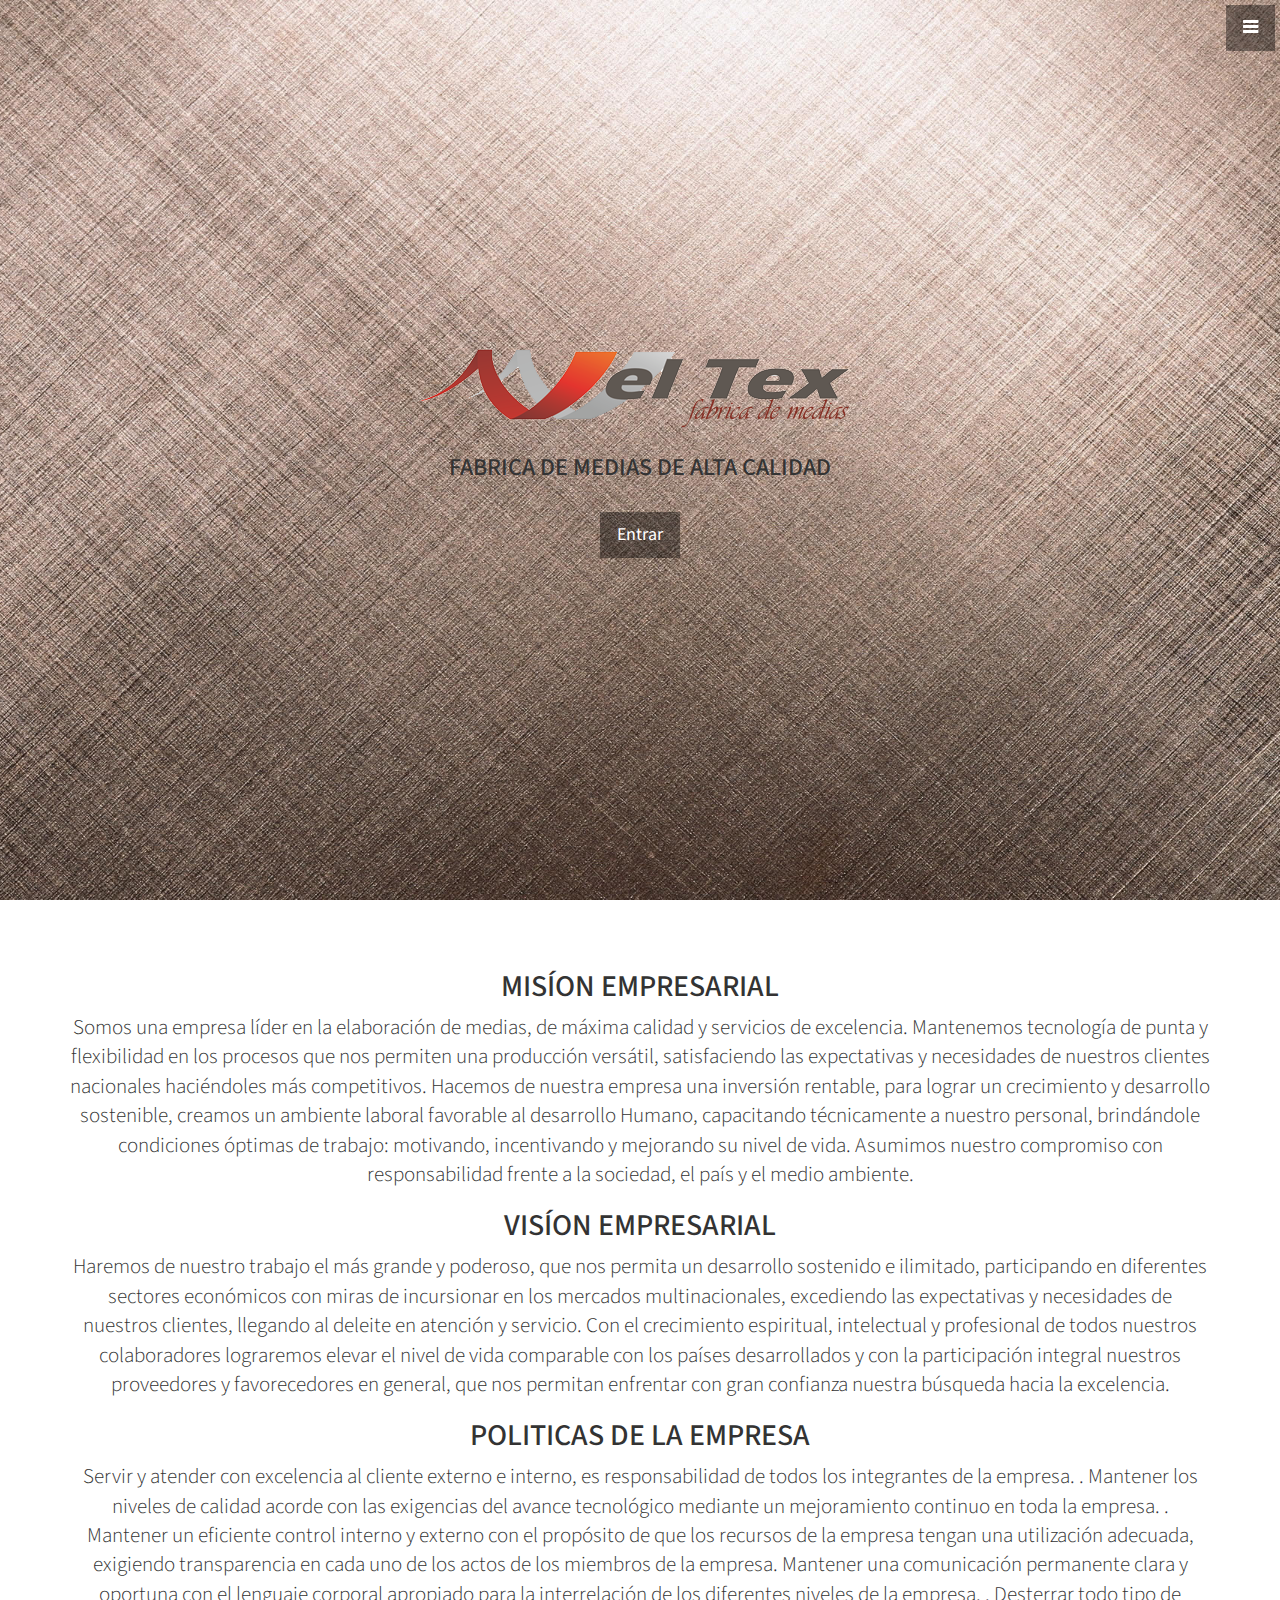
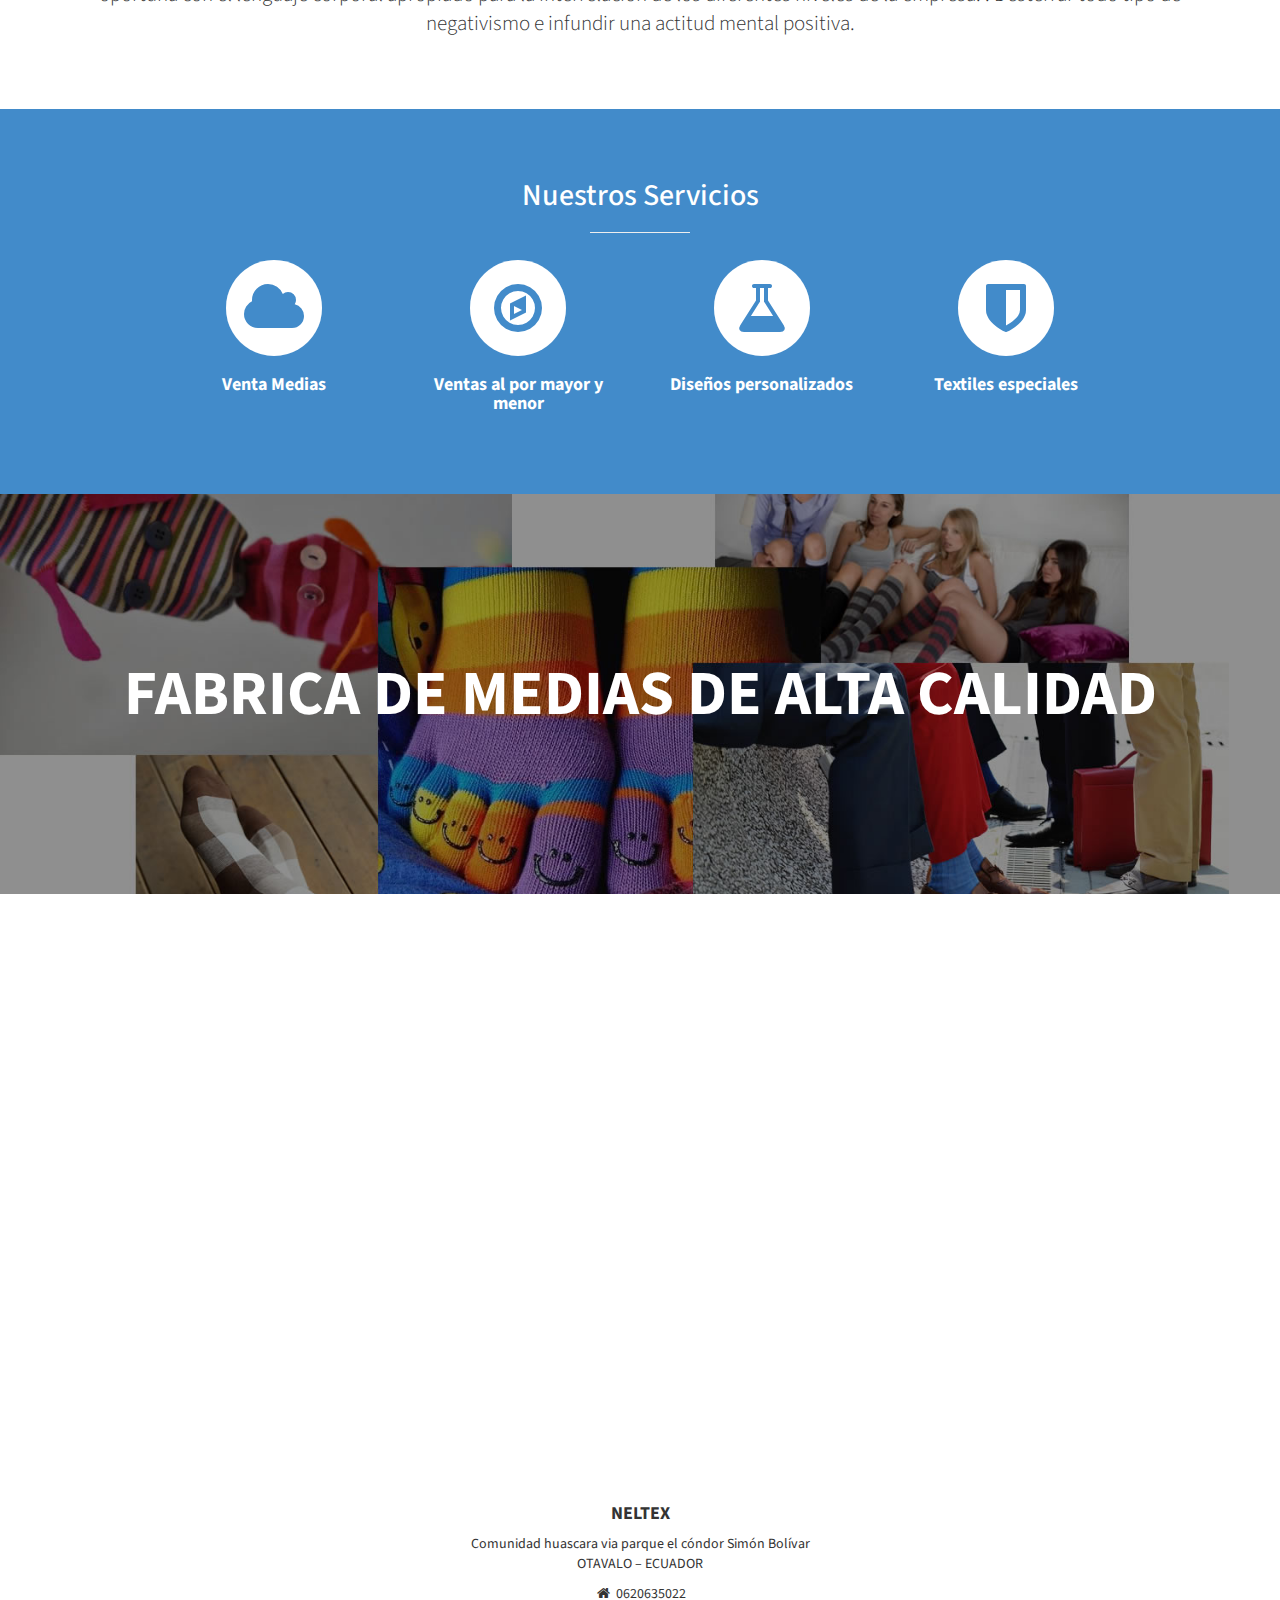
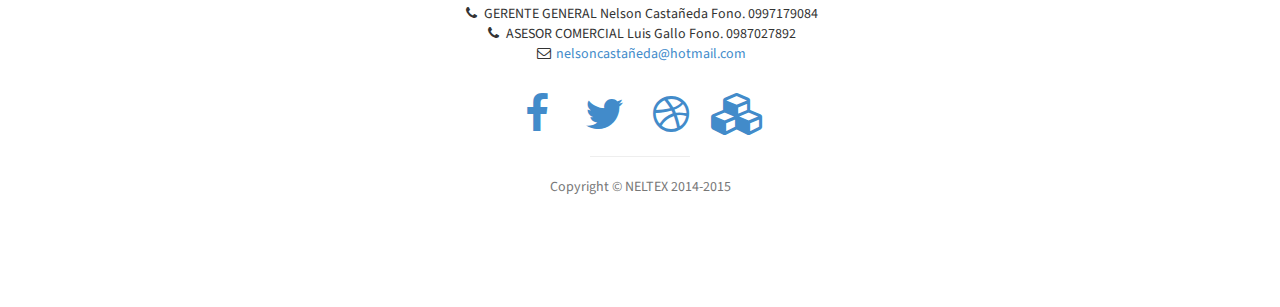
==== web/index.html @ dd1402be "yu" ====
<!DOCTYPE html>
<html lang="en">

    <head>
        <meta charset="utf-8">
        <meta http-equiv="X-UA-Compatible" content="IE=edge">
        <meta name="viewport" content="width=device-width, initial-scale=1">
        <meta name="description" content="">
        <meta name="author" content="">

        <title>NELTEX</title>
        <link href="css/bootstrap.min.css" rel="stylesheet">
        <link href="css/stylish-portfolio.css" rel="stylesheet">
        <link href="font-awesome-4.1.0/css/font-awesome.min.css" rel="stylesheet" type="text/css">
        <link href="http://fonts.googleapis.com/css?family=Source+Sans+Pro:300,400,700,300italic,400italic,700italic" rel="stylesheet" type="text/css">
    </head>

    <body>

        <!-- Navigation -->
        <a id="menu-toggle" href="#" class="btn btn-dark btn-lg toggle"><i class="fa fa-bars"></i></a>
        <nav id="sidebar-wrapper">
            <ul class="sidebar-nav">
                <a id="menu-close" href="#" class="btn btn-light btn-lg pull-right toggle"><i class="fa fa-times"></i></a>
                <li class="sidebar-brand">
                    <a href="#top">NELTEX</a>
                </li>
                <li>
                    <a href="#top">Inicio</a>
                </li>
                <li>
                    <a href="#about">Empresa</a>
                </li>
                <li>
                    <a href="#services">Servicios</a>
                </li>            
                <li>
                    <a href="#contact">Contactos</a>
                </li>
            </ul>
        </nav>

        <!-- Header -->
        <header id="top" class="header">
            <div class="text-vertical-center">
                <img src="img/logo.fw.png">
                <h3>FABRICA DE MEDIAS DE ALTA CALIDAD</h3>
                <br>
                <a href="#about" class="btn btn-dark btn-lg">Entrar</a>
            </div>
        </header>

        <!-- About -->
        <section id="about" class="about">
            <div class="container">
                <div class="row">
                    <div class="col-lg-12 text-center">
                        <h2>MISÍON EMPRESARIAL</h2>
                        <p class="lead">Somos una empresa líder en la elaboración de medias, de máxima calidad y servicios de excelencia.
                            Mantenemos tecnología de punta y flexibilidad en los procesos que nos permiten una producción versátil, satisfaciendo las expectativas y necesidades de nuestros clientes nacionales haciéndoles más competitivos.
                            Hacemos de nuestra empresa una inversión rentable, para lograr un crecimiento y desarrollo sostenible, creamos un ambiente laboral favorable al desarrollo Humano, capacitando técnicamente a nuestro personal, brindándole condiciones óptimas de trabajo: motivando, incentivando y mejorando su nivel de vida.
                            Asumimos nuestro compromiso con responsabilidad frente a la sociedad, el país y el medio ambiente.
                        </p>
                        <h2>VISÍON EMPRESARIAL</h2>
                        <p class="lead">
                            Haremos de nuestro trabajo el más grande y poderoso, que nos permita un desarrollo sostenido e ilimitado, participando en diferentes sectores económicos con miras de incursionar en los mercados multinacionales, excediendo las expectativas y necesidades de nuestros clientes, llegando al deleite en atención y servicio.
                            Con el crecimiento espiritual, intelectual y profesional de todos nuestros colaboradores lograremos elevar el nivel de vida comparable con los países desarrollados y con la participación integral nuestros proveedores y favorecedores en general, que nos permitan enfrentar con gran confianza nuestra búsqueda hacia la excelencia.

                        </p>
                        <h2>POLITICAS DE LA EMPRESA</h2>
                        <p class="lead">Servir y atender con excelencia al cliente externo e interno, es responsabilidad de todos los integrantes de la empresa.
                            . Mantener los niveles de calidad acorde con las exigencias del avance tecnológico mediante un mejoramiento continuo en toda la empresa.
                            . Mantener un eficiente control interno y externo con el propósito de que los recursos de la empresa tengan una utilización adecuada, exigiendo transparencia en cada uno de los actos de los miembros de la empresa.
                            Mantener una comunicación permanente clara y oportuna con el lenguaje corporal apropiado para la interrelación de los diferentes niveles de la empresa.
                            . Desterrar todo tipo de negativismo e infundir una actitud mental positiva.
                        </p>
                    </div>
                </div>
        </section>

        <section id="services" class="services bg-primary">
            <div class="container">
                <div class="row text-center">
                    <div class="col-lg-10 col-lg-offset-1">
                        <h2>Nuestros Servicios</h2>
                        <hr class="small">
                        <div class="row">
                            <div class="col-md-3 col-sm-6">
                                <div class="service-item">
                                    <span class="fa-stack fa-4x">
                                        <i class="fa fa-circle fa-stack-2x"></i>
                                        <i class="fa fa-cloud fa-stack-1x text-primary"></i>
                                    </span>
                                    <h4>
                                        <strong>Venta Medias</strong>
                                    </h4>
                                </div>
                            </div>
                            <div class="col-md-3 col-sm-6">
                                <div class="service-item">
                                    <span class="fa-stack fa-4x">
                                        <i class="fa fa-circle fa-stack-2x"></i>
                                        <i class="fa fa-compass fa-stack-1x text-primary"></i>
                                    </span>
                                    <h4>
                                        <strong>Ventas al por mayor y menor</strong>
                                    </h4>
                                </div>
                            </div>
                            <div class="col-md-3 col-sm-6">
                                <div class="service-item">
                                    <span class="fa-stack fa-4x">
                                        <i class="fa fa-circle fa-stack-2x"></i>
                                        <i class="fa fa-flask fa-stack-1x text-primary"></i>
                                    </span>
                                    <h4>
                                        <strong>Diseños personalizados</strong>
                                    </h4>
                                </div>
                            </div>
                            <div class="col-md-3 col-sm-6">
                                <div class="service-item">
                                    <span class="fa-stack fa-4x">
                                        <i class="fa fa-circle fa-stack-2x"></i>
                                        <i class="fa fa-shield fa-stack-1x text-primary"></i>
                                    </span>
                                    <h4>
                                        <strong>Textiles especiales</strong>
                                    </h4>
                                </div>
                            </div>
                        </div>
                    </div>
                </div>
            </div>
        </section>

        <aside class="callout">
            <div class="text-vertical-center">
                <h1>FABRICA DE MEDIAS DE ALTA CALIDAD</h1>
            </div>
        </aside>

        <section id="contact" class="map">
            <iframe src="https://www.google.com/maps/embed?pb=!1m18!1m12!1m3!1d510690.7413063633!2d-78.28881441718569!3d0.2778215397308347!2m3!1f0!2f0!3f0!3m2!1i1024!2i768!4f13.1!3m3!1m2!1s0x8e2a14969c8ae5ad%3A0x7594fb6eb6c2239e!2sOtavalo!5e0!3m2!1ses!2sec!4v1417794555160" width="100%" height="100%" frameborder="0" style="border:0"></iframe>
        </section>

        <footer>
            <div class="container">
                <div class="row">
                    <div class="col-lg-10 col-lg-offset-1 text-center">
                        <h4><strong>NELTEX</strong>
                        </h4>
                        <p>Comunidad huascara via parque el cóndor  Simón Bolívar <br> OTAVALO – ECUADOR</p>
                        <ul class="list-unstyled">
                            <li><i class="fa fa-home fa-fw"></i> 0620635022</li>
                            <li><i class="fa fa-phone fa-fw"></i> GERENTE GENERAL  Nelson Castañeda Fono. 0997179084</li>
                            <li><i class="fa fa-phone fa-fw"></i> ASESOR COMERCIAL  Luis Gallo Fono.  0987027892</li>

                            <li><i class="fa fa-envelope-o fa-fw"></i>  <a href="mailto:name@example.com">nelsoncastañeda@hotmail.com</a>
                            </li>
                        </ul>
                        <br>
                        <ul class="list-inline">
                            <li>
                                <a href="#"><i class="fa fa-facebook fa-fw fa-3x"></i></a>
                            </li>
                            <li>
                                <a href="#"><i class="fa fa-twitter fa-fw fa-3x"></i></a>
                            </li>
                            <li>
                                <a href="#"><i class="fa fa-dribbble fa-fw fa-3x"></i></a>
                            </li>
                            <li>
                                <a href="../html"><i class="fa fa-cubes fa-fw fa-3x"></i></a>
                            </li>
                        </ul>
                        <hr class="small">
                        <p class="text-muted">Copyright &copy; NELTEX  2014-2015</p> 
                    </div>
                </div>
            </div>
        </footer>

        <script src="js/jquery.js"></script>
        <script src="js/bootstrap.min.js"></script>
        <script>
            // Closes the sidebar menu
            $("#menu-close").click(function(e) {
                e.preventDefault();
                $("#sidebar-wrapper").toggleClass("active");
            });

            // Opens the sidebar menu
            $("#menu-toggle").click(function(e) {
                e.preventDefault();
                $("#sidebar-wrapper").toggleClass("active");
            });

            // Scrolls to the selected menu item on the page
            $(function() {
                $('a[href*=#]:not([href=#])').click(function() {
                    if (location.pathname.replace(/^\//, '') == this.pathname.replace(/^\//, '') || location.hostname == this.hostname) {

                        var target = $(this.hash);
                        target = target.length ? target : $('[name=' + this.hash.slice(1) + ']');
                        if (target.length) {
                            $('html,body').animate({
                                scrollTop: target.offset().top
                            }, 1000);
                            return false;
                        }
                    }
                });
            });
        </script>
    </body>
</html>
---- web/css/stylish-portfolio.css ----
/*!
 * Start Bootstrap - Stylish Portfolio Bootstrap Theme (http://startbootstrap.com)
 * Code licensed under the Apache License v2.0.
 * For details, see http://www.apache.org/licenses/LICENSE-2.0.
 */

/* Global Styles */

html,
body {
    width: 100%;
    height: 100%;
}

body {
    font-family: "Source Sans Pro","Helvetica Neue",Helvetica,Arial,sans-serif;
}

.text-vertical-center {
    display: table-cell;
    text-align: center;
    vertical-align: middle;
}

.text-vertical-center h1 {
    margin: 0;
    padding: 0;
    font-size: 4.5em;
    font-weight: 700;
}

/* Custom Button Styles */

.btn-dark {
    border-radius: 0;
    color: #fff;
    background-color: rgba(0,0,0,0.4);
}

.btn-dark:hover,
.btn-dark:focus,
.btn-dark:active {
    color: #fff;
    background-color: rgba(0,0,0,0.7);
}

.btn-light {
    border-radius: 0;
    color: #333;
    background-color: rgb(255,255,255);
}

.btn-light:hover,
.btn-light:focus,
.btn-light:active {
    color: #333;
    background-color: rgba(255,255,255,0.8);
}

/* Custom Horizontal Rule */

hr.small {
    max-width: 100px;
}

/* Side Menu */

#sidebar-wrapper {
    z-index: 1000;
    position: fixed;
    right: 0;
    width: 250px;
    height: 100%;
    margin-right: -250px;
    overflow-y: auto;
    background: #222;
    -webkit-transition: all 0.4s ease 0s;
    -moz-transition: all 0.4s ease 0s;
    -ms-transition: all 0.4s ease 0s;
    -o-transition: all 0.4s ease 0s;
    transition: all 0.4s ease 0s;
}

.sidebar-nav {
    position: absolute;
    top: 0;
    width: 250px;
    margin: 0;
    padding: 0;
    list-style: none;
}

.sidebar-nav li {
    text-indent: 20px;
    line-height: 40px;
}

.sidebar-nav li a {
    display: block;
    text-decoration: none;
    color: #999;
}

.sidebar-nav li a:hover {
    text-decoration: none;
    color: #fff;
    background: rgba(255,255,255,0.2);
}

.sidebar-nav li a:active,
.sidebar-nav li a:focus {
    text-decoration: none;
}

.sidebar-nav > .sidebar-brand {
    height: 55px;
    font-size: 18px;
    line-height: 55px;
}

.sidebar-nav > .sidebar-brand a {
    color: #999;
}

.sidebar-nav > .sidebar-brand a:hover {
    color: #fff;
    background: none;
}

#menu-toggle {
    z-index: 1;
    position: fixed;
    top: 0;
    right: 0;
}

#sidebar-wrapper.active {
    right: 250px;
    width: 250px;
    -webkit-transition: all 0.4s ease 0s;
    -moz-transition: all 0.4s ease 0s;
    -ms-transition: all 0.4s ease 0s;
    -o-transition: all 0.4s ease 0s;
    transition: all 0.4s ease 0s;
}

.toggle {
    margin: 5px 5px 0 0;
}

/* Header */

.header {
    display: table;
    position: relative;
    width: 100%;
    height: 100%;
    background: url(../img/bg.jpg) no-repeat center center scroll;
    -webkit-background-size: cover;
    -moz-background-size: cover;
    background-size: cover;
    -o-background-size: cover;
}

/* About */

.about {
    padding: 50px 0;
}

/* Services */

.services {
    padding: 50px 0;
}

.service-item {
    margin-bottom: 30px;
}

/* Callout */

.callout {
    display: table;
    width: 100%;
    height: 400px;
    color: #fff;
    background: url(../img/callout.jpg) no-repeat center center scroll;
    -webkit-background-size: cover;
    -moz-background-size: cover;
    background-size: cover;
    -o-background-size: cover;
}

/* Portfolio */

.portfolio {
    padding: 50px 0;
}

.portfolio-item {
    margin-bottom: 30px;
}

.img-portfolio {
    margin: 0 auto;
}

.img-portfolio:hover {
    opacity: 0.8;
}

/* Call to Action */

.call-to-action {
    padding: 50px 0;
}

.call-to-action .btn {
    margin: 10px;
}

/* Map */

.map {
    height: 500px;
}

@media(max-width:768px) {
    .map {
        height: 75%;
    }
}

/* Footer */

footer {
    padding: 100px 0;
}
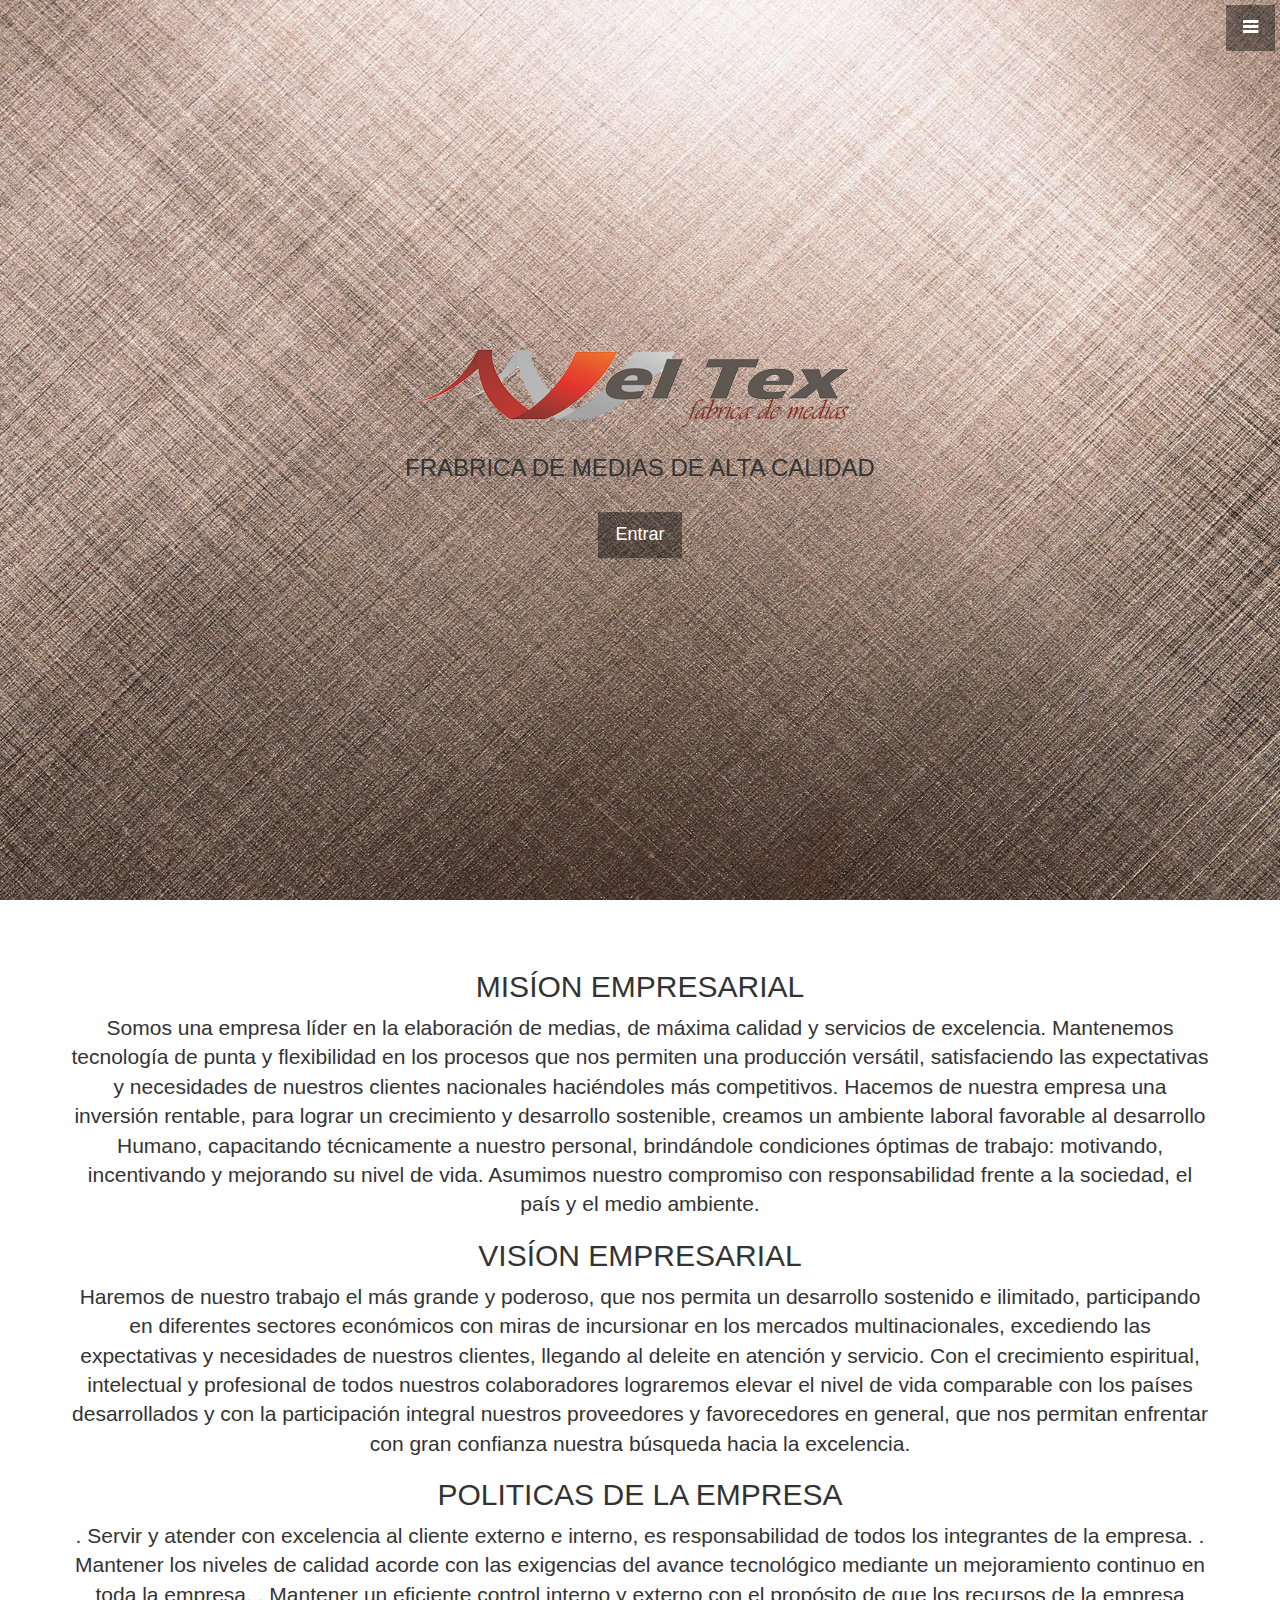
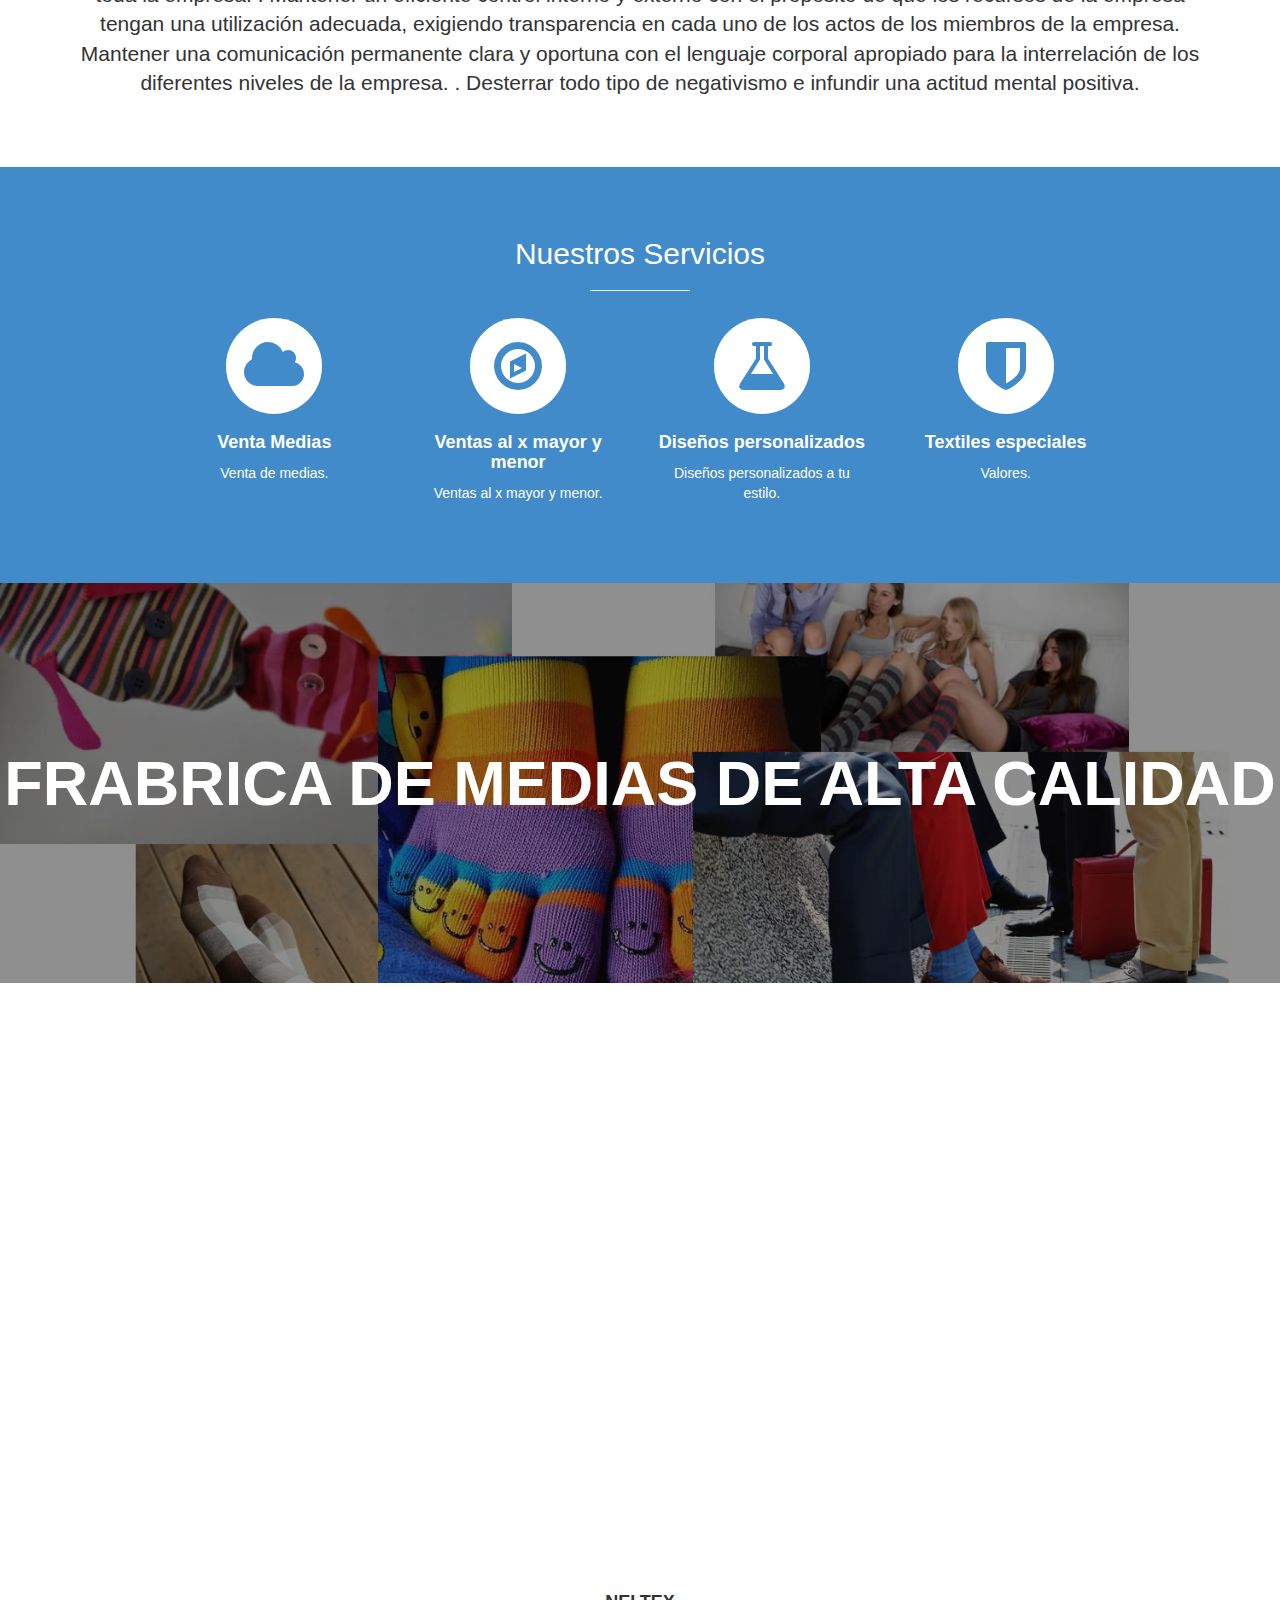
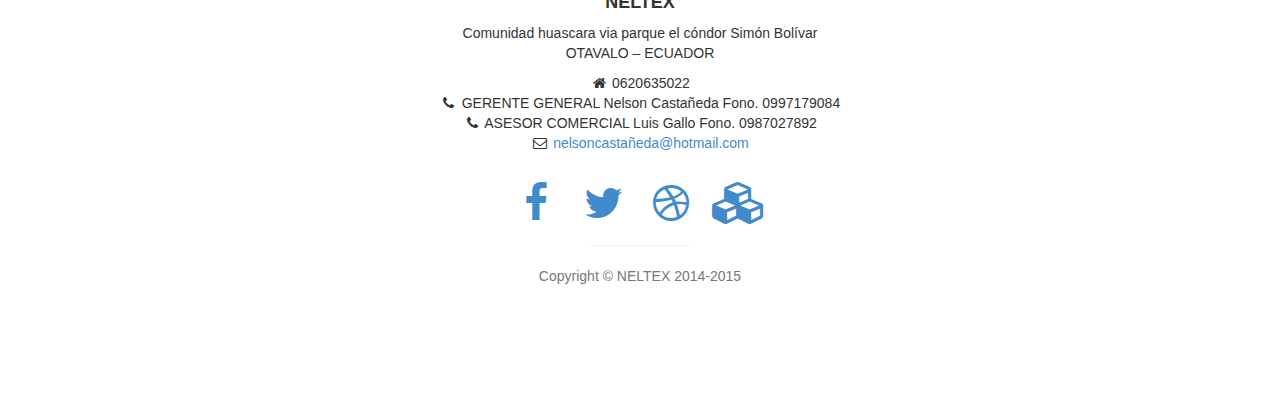
==== commit 99b97e84: "banner" ====
--- a/web/index.html
+++ b/web/index.html
@@ -1,218 +1,266 @@
 <!DOCTYPE html>
-<html lang="en">
-
-    <head>
-        <meta charset="utf-8">
-        <meta http-equiv="X-UA-Compatible" content="IE=edge">
-        <meta name="viewport" content="width=device-width, initial-scale=1">
-        <meta name="description" content="">
-        <meta name="author" content="">
-
-        <title>NELTEX</title>
-        <link href="css/bootstrap.min.css" rel="stylesheet">
-        <link href="css/stylish-portfolio.css" rel="stylesheet">
-        <link href="font-awesome-4.1.0/css/font-awesome.min.css" rel="stylesheet" type="text/css">
-        <link href="http://fonts.googleapis.com/css?family=Source+Sans+Pro:300,400,700,300italic,400italic,700italic" rel="stylesheet" type="text/css">
-    </head>
-
-    <body>
-
-        <!-- Navigation -->
-        <a id="menu-toggle" href="#" class="btn btn-dark btn-lg toggle"><i class="fa fa-bars"></i></a>
-        <nav id="sidebar-wrapper">
-            <ul class="sidebar-nav">
-                <a id="menu-close" href="#" class="btn btn-light btn-lg pull-right toggle"><i class="fa fa-times"></i></a>
-                <li class="sidebar-brand">
-                    <a href="#top">NELTEX</a>
-                </li>
-                <li>
-                    <a href="#top">Inicio</a>
-                </li>
-                <li>
-                    <a href="#about">Empresa</a>
-                </li>
-                <li>
-                    <a href="#services">Servicios</a>
-                </li>            
-                <li>
-                    <a href="#contact">Contactos</a>
-                </li>
-            </ul>
-        </nav>
-
-        <!-- Header -->
-        <header id="top" class="header">
-            <div class="text-vertical-center">
-                <img src="img/logo.fw.png">
-                <h3>FABRICA DE MEDIAS DE ALTA CALIDAD</h3>
-                <br>
-                <a href="#about" class="btn btn-dark btn-lg">Entrar</a>
+<html lang="es">
+
+<head>
+
+    <meta charset="utf-8">
+    <meta http-equiv="X-UA-Compatible" content="IE=edge">
+    <meta name="viewport" content="width=device-width, initial-scale=1">
+    <meta name="description" content="">
+    <meta name="author" content="">
+
+    <title>NELTEX</title>
+
+    <!-- Bootstrap Core CSS -->
+    <link href="css/bootstrap.min.css" rel="stylesheet">
+
+    <!-- Custom CSS -->
+    <link href="css/stylish-portfolio.css" rel="stylesheet">
+
+    <!-- Custom Fonts -->
+    <link href="font-awesome-4.1.0/css/font-awesome.min.css" rel="stylesheet" type="text/css">
+    
+
+    <!-- HTML5 Shim and Respond.js IE8 support of HTML5 elements and media queries -->
+    <!-- WARNING: Respond.js doesn't work if you view the page via file:// -->
+    <!--[if lt IE 9]>
+        <script src="https://oss.maxcdn.com/libs/html5shiv/3.7.0/html5shiv.js"></script>
+        <script src="https://oss.maxcdn.com/libs/respond.js/1.4.2/respond.min.js"></script>
+    <![endif]-->
+
+</head>
+
+<body>
+
+    <!-- Navigation -->
+    <a id="menu-toggle" href="#" class="btn btn-dark btn-lg toggle"><i class="fa fa-bars"></i></a>
+    <nav id="sidebar-wrapper">
+        <ul class="sidebar-nav">
+            <a id="menu-close" href="#" class="btn btn-light btn-lg pull-right toggle"><i class="fa fa-times"></i></a>
+            <li class="sidebar-brand">
+                <a href="#top">NELTEX</a>
+            </li>
+            <li>
+                <a href="#top">Inicio</a>
+            </li>
+            <li>
+                <a href="#about">Empresa</a>
+            </li>
+            <li>
+                <a href="#services">Servicios</a>
+            </li>            
+            <li>
+                <a href="#contact">Contactos</a>
+            </li>
+        </ul>
+    </nav>
+
+    <!-- Header -->
+    <header id="top" class="header">
+        <div class="text-vertical-center">
+            <img src="img/logo.fw.png">
+            <h3>FRABRICA DE MEDIAS DE ALTA CALIDAD</h3>
+            <br>
+            <a href="#about" class="btn btn-dark btn-lg">Entrar</a>
+        </div>
+    </header>
+
+    <!-- About -->
+    <section id="about" class="about">
+        <div class="container">
+            <div class="row">
+                <div class="col-lg-12 text-center">
+                    <h2>MISÍON EMPRESARIAL</h2>
+                    <p class="lead">Somos una empresa líder en la elaboración de medias, de máxima calidad y servicios de excelencia.
+                    Mantenemos tecnología de punta y flexibilidad en los procesos que nos permiten una producción versátil, satisfaciendo las expectativas y necesidades de nuestros clientes nacionales haciéndoles más competitivos.
+                    Hacemos de nuestra empresa una inversión rentable, para lograr un crecimiento y desarrollo sostenible, creamos un ambiente laboral favorable al desarrollo Humano, capacitando técnicamente a nuestro personal, brindándole condiciones óptimas de trabajo: motivando, incentivando y mejorando su nivel de vida.
+                    Asumimos nuestro compromiso con responsabilidad frente a la sociedad, el país y el medio ambiente.
+                    </p>
+                    <h2>VISÍON EMPRESARIAL</h2>
+                    <p class="lead">
+                    Haremos de nuestro trabajo el más grande y poderoso, que nos permita un desarrollo sostenido e ilimitado, participando en diferentes sectores económicos con miras de incursionar en los mercados multinacionales, excediendo las expectativas y necesidades de nuestros clientes, llegando al deleite en atención y servicio.
+                    Con el crecimiento espiritual, intelectual y profesional de todos nuestros colaboradores lograremos elevar el nivel de vida comparable con los países desarrollados y con la participación integral nuestros proveedores y favorecedores en general, que nos permitan enfrentar con gran confianza nuestra búsqueda hacia la excelencia.
+
+                    </p>
+                    <h2>POLITICAS DE LA EMPRESA</h2>
+                    <p class="lead">. Servir y atender con excelencia al cliente externo e interno, es responsabilidad de todos los integrantes de la empresa.
+                    . Mantener los niveles de calidad acorde con las exigencias del avance tecnológico mediante un mejoramiento continuo en toda la empresa.
+                    . Mantener un eficiente control interno y externo con el propósito de que los recursos de la empresa tengan una utilización adecuada, exigiendo transparencia en cada uno de los actos de los miembros de la empresa.
+                    Mantener una comunicación permanente clara y oportuna con el lenguaje corporal apropiado para la interrelación de los diferentes niveles de la empresa.
+                    . Desterrar todo tipo de negativismo e infundir una actitud mental positiva.
+                    </p>
             </div>
-        </header>
-
-        <!-- About -->
-        <section id="about" class="about">
-            <div class="container">
-                <div class="row">
-                    <div class="col-lg-12 text-center">
-                        <h2>MISÍON EMPRESARIAL</h2>
-                        <p class="lead">Somos una empresa líder en la elaboración de medias, de máxima calidad y servicios de excelencia.
-                            Mantenemos tecnología de punta y flexibilidad en los procesos que nos permiten una producción versátil, satisfaciendo las expectativas y necesidades de nuestros clientes nacionales haciéndoles más competitivos.
-                            Hacemos de nuestra empresa una inversión rentable, para lograr un crecimiento y desarrollo sostenible, creamos un ambiente laboral favorable al desarrollo Humano, capacitando técnicamente a nuestro personal, brindándole condiciones óptimas de trabajo: motivando, incentivando y mejorando su nivel de vida.
-                            Asumimos nuestro compromiso con responsabilidad frente a la sociedad, el país y el medio ambiente.
-                        </p>
-                        <h2>VISÍON EMPRESARIAL</h2>
-                        <p class="lead">
-                            Haremos de nuestro trabajo el más grande y poderoso, que nos permita un desarrollo sostenido e ilimitado, participando en diferentes sectores económicos con miras de incursionar en los mercados multinacionales, excediendo las expectativas y necesidades de nuestros clientes, llegando al deleite en atención y servicio.
-                            Con el crecimiento espiritual, intelectual y profesional de todos nuestros colaboradores lograremos elevar el nivel de vida comparable con los países desarrollados y con la participación integral nuestros proveedores y favorecedores en general, que nos permitan enfrentar con gran confianza nuestra búsqueda hacia la excelencia.
-
-                        </p>
-                        <h2>POLITICAS DE LA EMPRESA</h2>
-                        <p class="lead">Servir y atender con excelencia al cliente externo e interno, es responsabilidad de todos los integrantes de la empresa.
-                            . Mantener los niveles de calidad acorde con las exigencias del avance tecnológico mediante un mejoramiento continuo en toda la empresa.
-                            . Mantener un eficiente control interno y externo con el propósito de que los recursos de la empresa tengan una utilización adecuada, exigiendo transparencia en cada uno de los actos de los miembros de la empresa.
-                            Mantener una comunicación permanente clara y oportuna con el lenguaje corporal apropiado para la interrelación de los diferentes niveles de la empresa.
-                            . Desterrar todo tipo de negativismo e infundir una actitud mental positiva.
-                        </p>
+            <!-- /.row -->
+        </div>
+        <!-- /.container -->
+    </section>
+
+    <!-- Services -->
+    <!-- The circle icons use Font Awesome's stacked icon classes. For more information, visit http://fontawesome.io/examples/ -->
+    <section id="services" class="services bg-primary">
+        <div class="container">
+            <div class="row text-center">
+                <div class="col-lg-10 col-lg-offset-1">
+                    <h2>Nuestros Servicios</h2>
+                    <hr class="small">
+                    <div class="row">
+                        <div class="col-md-3 col-sm-6">
+                            <div class="service-item">
+                                <span class="fa-stack fa-4x">
+                                <i class="fa fa-circle fa-stack-2x"></i>
+                                <i class="fa fa-cloud fa-stack-1x text-primary"></i>
+                            </span>
+                                <h4>
+                                    <strong>Venta Medias</strong>
+                                </h4>
+                                <p>Venta de medias.</p>
+
+                            </div>
+                        </div>
+                        <div class="col-md-3 col-sm-6">
+                            <div class="service-item">
+                                <span class="fa-stack fa-4x">
+                                <i class="fa fa-circle fa-stack-2x"></i>
+                                <i class="fa fa-compass fa-stack-1x text-primary"></i>
+                            </span>
+                                <h4>
+                                    <strong>Ventas al x mayor y  menor</strong>
+                                </h4>
+                                <p>Ventas al x mayor y  menor.</p>
+                                
+                            </div>
+                        </div>
+                        <div class="col-md-3 col-sm-6">
+                            <div class="service-item">
+                                <span class="fa-stack fa-4x">
+                                <i class="fa fa-circle fa-stack-2x"></i>
+                                <i class="fa fa-flask fa-stack-1x text-primary"></i>
+                            </span>
+                                <h4>
+                                    <strong>Diseños personalizados</strong>
+                                </h4>
+                                <p>Diseños personalizados a tu estilo.</p>                                
+                            </div>
+                        </div>
+                        <div class="col-md-3 col-sm-6">
+                            <div class="service-item">
+                                <span class="fa-stack fa-4x">
+                                <i class="fa fa-circle fa-stack-2x"></i>
+                                <i class="fa fa-shield fa-stack-1x text-primary"></i>
+                            </span>
+                                <h4>
+                                    <strong>Textiles especiales</strong>
+                                </h4>
+                                <p>Valores.</p>
+                                
+                            </div>
+                        </div>
                     </div>
+                    <!-- /.row (nested) -->
                 </div>
-        </section>
-
-        <section id="services" class="services bg-primary">
-            <div class="container">
-                <div class="row text-center">
-                    <div class="col-lg-10 col-lg-offset-1">
-                        <h2>Nuestros Servicios</h2>
-                        <hr class="small">
-                        <div class="row">
-                            <div class="col-md-3 col-sm-6">
-                                <div class="service-item">
-                                    <span class="fa-stack fa-4x">
-                                        <i class="fa fa-circle fa-stack-2x"></i>
-                                        <i class="fa fa-cloud fa-stack-1x text-primary"></i>
-                                    </span>
-                                    <h4>
-                                        <strong>Venta Medias</strong>
-                                    </h4>
-                                </div>
-                            </div>
-                            <div class="col-md-3 col-sm-6">
-                                <div class="service-item">
-                                    <span class="fa-stack fa-4x">
-                                        <i class="fa fa-circle fa-stack-2x"></i>
-                                        <i class="fa fa-compass fa-stack-1x text-primary"></i>
-                                    </span>
-                                    <h4>
-                                        <strong>Ventas al por mayor y menor</strong>
-                                    </h4>
-                                </div>
-                            </div>
-                            <div class="col-md-3 col-sm-6">
-                                <div class="service-item">
-                                    <span class="fa-stack fa-4x">
-                                        <i class="fa fa-circle fa-stack-2x"></i>
-                                        <i class="fa fa-flask fa-stack-1x text-primary"></i>
-                                    </span>
-                                    <h4>
-                                        <strong>Diseños personalizados</strong>
-                                    </h4>
-                                </div>
-                            </div>
-                            <div class="col-md-3 col-sm-6">
-                                <div class="service-item">
-                                    <span class="fa-stack fa-4x">
-                                        <i class="fa fa-circle fa-stack-2x"></i>
-                                        <i class="fa fa-shield fa-stack-1x text-primary"></i>
-                                    </span>
-                                    <h4>
-                                        <strong>Textiles especiales</strong>
-                                    </h4>
-                                </div>
-                            </div>
-                        </div>
-                    </div>
+                <!-- /.col-lg-10 -->
+            </div>
+            <!-- /.row -->
+        </div>
+        <!-- /.container -->
+    </section>
+
+    <!-- Callout -->
+    <aside class="callout">
+        <div class="text-vertical-center">
+            <h1>FRABRICA DE MEDIAS DE ALTA CALIDAD</h1>
+        </div>
+    </aside>
+
+    <!-- Portfolio -->
+    
+
+    <!-- Call to Action -->
+    
+
+    <!-- Map -->
+    <section id="contact" class="map">
+       <iframe src="https://www.google.com/maps/embed?pb=!1m18!1m12!1m3!1d510690.7413063633!2d-78.28881441718569!3d0.2778215397308347!2m3!1f0!2f0!3f0!3m2!1i1024!2i768!4f13.1!3m3!1m2!1s0x8e2a14969c8ae5ad%3A0x7594fb6eb6c2239e!2sOtavalo!5e0!3m2!1ses!2sec!4v1417794555160" width="100%" height="100%" frameborder="0" style="border:0"></iframe>
+    </section>
+
+    <!-- Footer -->
+    <footer>
+        <div class="container">
+            <div class="row">
+                <div class="col-lg-10 col-lg-offset-1 text-center">
+                    <h4><strong>NELTEX</strong>
+                    </h4>
+                    <p>Comunidad huascara via parque el cóndor  Simón Bolívar <br> OTAVALO – ECUADOR</p>
+                    <ul class="list-unstyled">
+                        <li><i class="fa fa-home fa-fw"></i> 0620635022</li>
+                        <li><i class="fa fa-phone fa-fw"></i> GERENTE GENERAL  Nelson Castañeda Fono. 0997179084</li>
+                        <li><i class="fa fa-phone fa-fw"></i> ASESOR COMERCIAL  Luis Gallo Fono.  0987027892</li>
+                        
+                        
+                        
+                        <li><i class="fa fa-envelope-o fa-fw"></i>  <a href="mailto:name@example.com">nelsoncastañeda@hotmail.com</a>
+                        </li>
+                    </ul>
+                    <br>
+                    <ul class="list-inline">
+                        <li>
+                            <a href="#"><i class="fa fa-facebook fa-fw fa-3x"></i></a>
+                        </li>
+                        <li>
+                            <a href="#"><i class="fa fa-twitter fa-fw fa-3x"></i></a>
+                        </li>
+                        <li>
+                            <a href="#"><i class="fa fa-dribbble fa-fw fa-3x"></i></a>
+                        </li>
+                        <li>
+                            <a href="../html"><i class="fa fa-cubes fa-fw fa-3x"></i></a>
+                        </li>
+                    </ul>
+                    <hr class="small">
+                    <p class="text-muted">Copyright &copy; NELTEX  2014-2015</p> 
                 </div>
             </div>
-        </section>
-
-        <aside class="callout">
-            <div class="text-vertical-center">
-                <h1>FABRICA DE MEDIAS DE ALTA CALIDAD</h1>
-            </div>
-        </aside>
-
-        <section id="contact" class="map">
-            <iframe src="https://www.google.com/maps/embed?pb=!1m18!1m12!1m3!1d510690.7413063633!2d-78.28881441718569!3d0.2778215397308347!2m3!1f0!2f0!3f0!3m2!1i1024!2i768!4f13.1!3m3!1m2!1s0x8e2a14969c8ae5ad%3A0x7594fb6eb6c2239e!2sOtavalo!5e0!3m2!1ses!2sec!4v1417794555160" width="100%" height="100%" frameborder="0" style="border:0"></iframe>
-        </section>
-
-        <footer>
-            <div class="container">
-                <div class="row">
-                    <div class="col-lg-10 col-lg-offset-1 text-center">
-                        <h4><strong>NELTEX</strong>
-                        </h4>
-                        <p>Comunidad huascara via parque el cóndor  Simón Bolívar <br> OTAVALO – ECUADOR</p>
-                        <ul class="list-unstyled">
-                            <li><i class="fa fa-home fa-fw"></i> 0620635022</li>
-                            <li><i class="fa fa-phone fa-fw"></i> GERENTE GENERAL  Nelson Castañeda Fono. 0997179084</li>
-                            <li><i class="fa fa-phone fa-fw"></i> ASESOR COMERCIAL  Luis Gallo Fono.  0987027892</li>
-
-                            <li><i class="fa fa-envelope-o fa-fw"></i>  <a href="mailto:name@example.com">nelsoncastañeda@hotmail.com</a>
-                            </li>
-                        </ul>
-                        <br>
-                        <ul class="list-inline">
-                            <li>
-                                <a href="#"><i class="fa fa-facebook fa-fw fa-3x"></i></a>
-                            </li>
-                            <li>
-                                <a href="#"><i class="fa fa-twitter fa-fw fa-3x"></i></a>
-                            </li>
-                            <li>
-                                <a href="#"><i class="fa fa-dribbble fa-fw fa-3x"></i></a>
-                            </li>
-                            <li>
-                                <a href="../html"><i class="fa fa-cubes fa-fw fa-3x"></i></a>
-                            </li>
-                        </ul>
-                        <hr class="small">
-                        <p class="text-muted">Copyright &copy; NELTEX  2014-2015</p> 
-                    </div>
-                </div>
-            </div>
-        </footer>
-
-        <script src="js/jquery.js"></script>
-        <script src="js/bootstrap.min.js"></script>
-        <script>
-            // Closes the sidebar menu
-            $("#menu-close").click(function(e) {
-                e.preventDefault();
-                $("#sidebar-wrapper").toggleClass("active");
-            });
-
-            // Opens the sidebar menu
-            $("#menu-toggle").click(function(e) {
-                e.preventDefault();
-                $("#sidebar-wrapper").toggleClass("active");
-            });
-
-            // Scrolls to the selected menu item on the page
-            $(function() {
-                $('a[href*=#]:not([href=#])').click(function() {
-                    if (location.pathname.replace(/^\//, '') == this.pathname.replace(/^\//, '') || location.hostname == this.hostname) {
-
-                        var target = $(this.hash);
-                        target = target.length ? target : $('[name=' + this.hash.slice(1) + ']');
-                        if (target.length) {
-                            $('html,body').animate({
-                                scrollTop: target.offset().top
-                            }, 1000);
-                            return false;
-                        }
-                    }
-                });
-            });
-        </script>
-    </body>
+        </div>
+    </footer>
+
+    <!-- jQuery -->
+    <script src="js/jquery.js"></script>
+
+    <!-- Bootstrap Core JavaScript -->
+    <script src="js/bootstrap.min.js"></script>
+
+    <!-- Custom Theme JavaScript -->
+    <script>
+    // Closes the sidebar menu
+    $("#menu-close").click(function(e) {
+        e.preventDefault();
+        $("#sidebar-wrapper").toggleClass("active");
+    });
+
+    // Opens the sidebar menu
+    $("#menu-toggle").click(function(e) {
+        e.preventDefault();
+        $("#sidebar-wrapper").toggleClass("active");
+    });
+
+    // Scrolls to the selected menu item on the page
+    $(function() {
+        $('a[href*=#]:not([href=#])').click(function() {
+            if (location.pathname.replace(/^\//, '') == this.pathname.replace(/^\//, '') || location.hostname == this.hostname) {
+
+                var target = $(this.hash);
+                target = target.length ? target : $('[name=' + this.hash.slice(1) + ']');
+                if (target.length) {
+                    $('html,body').animate({
+                        scrollTop: target.offset().top
+                    }, 1000);
+                    return false;
+                }
+            }
+        });
+    });
+    </script>
+
+</body>
+
 </html>
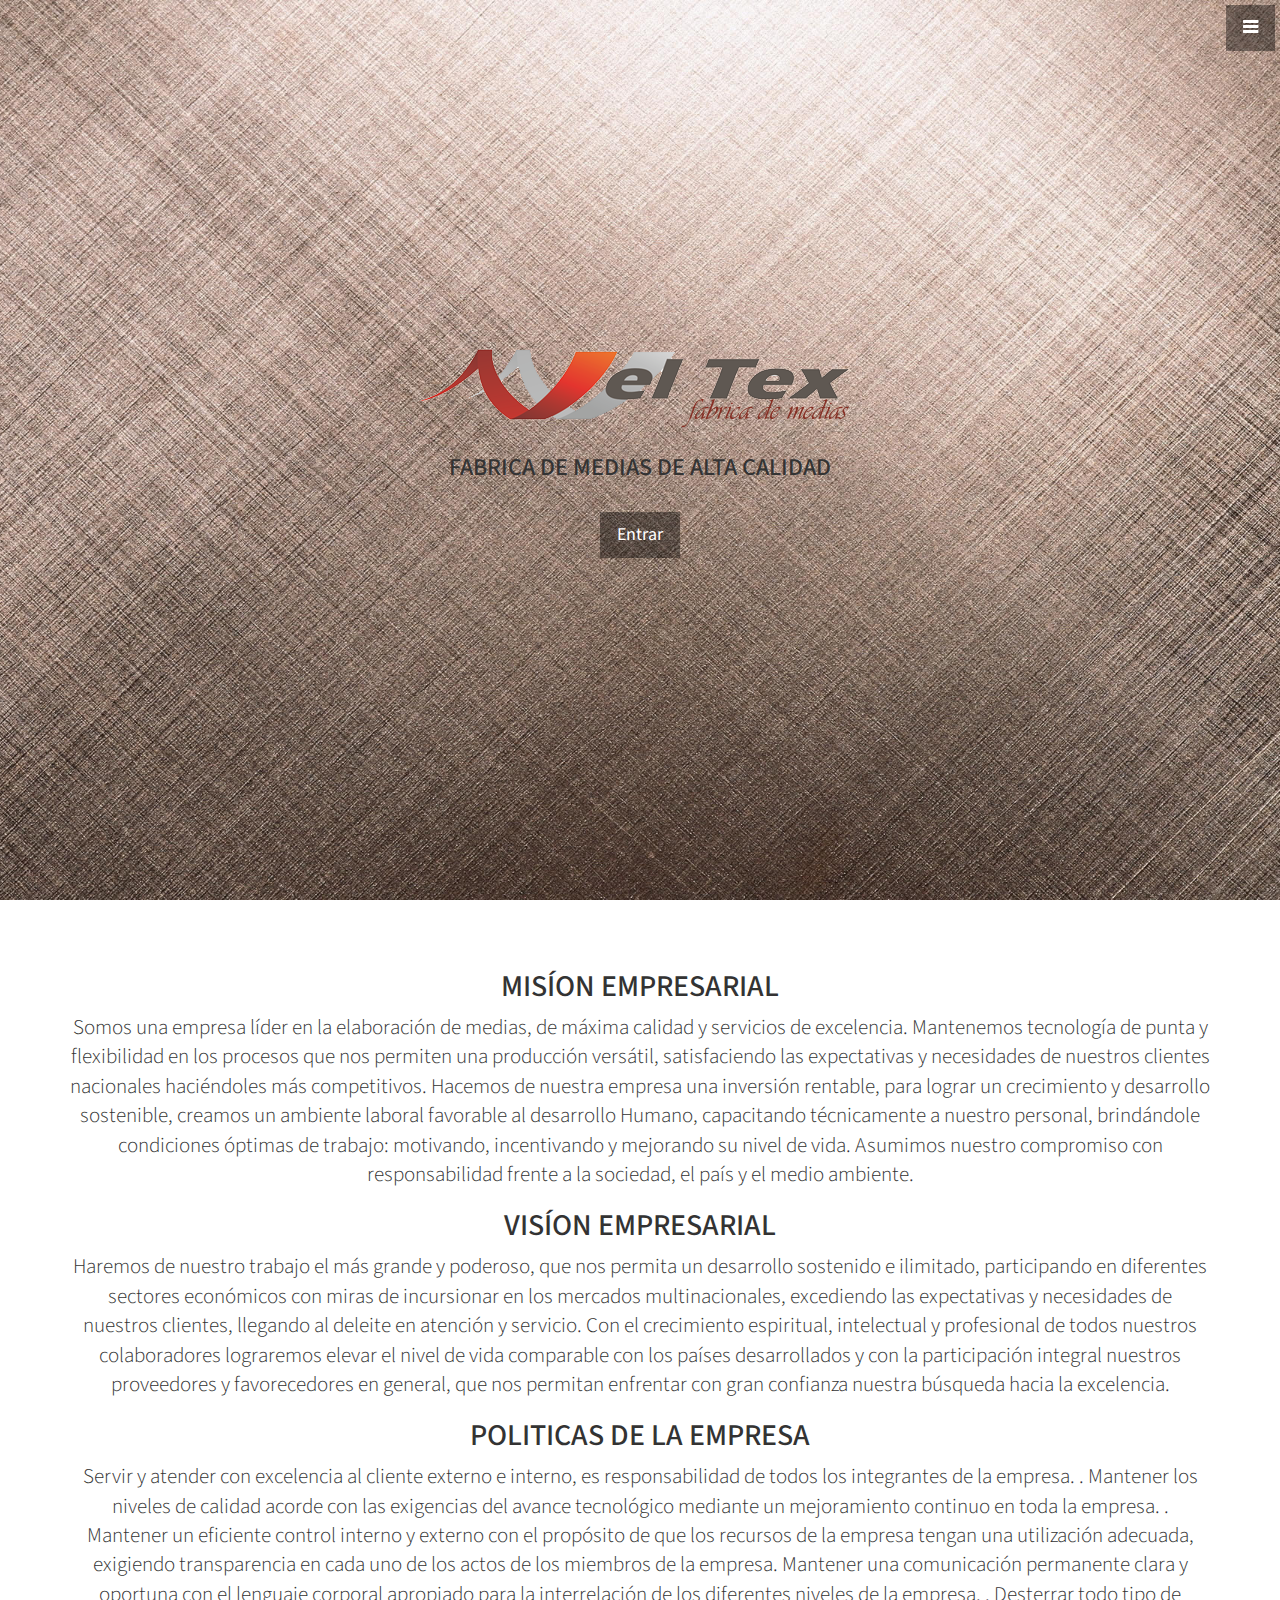
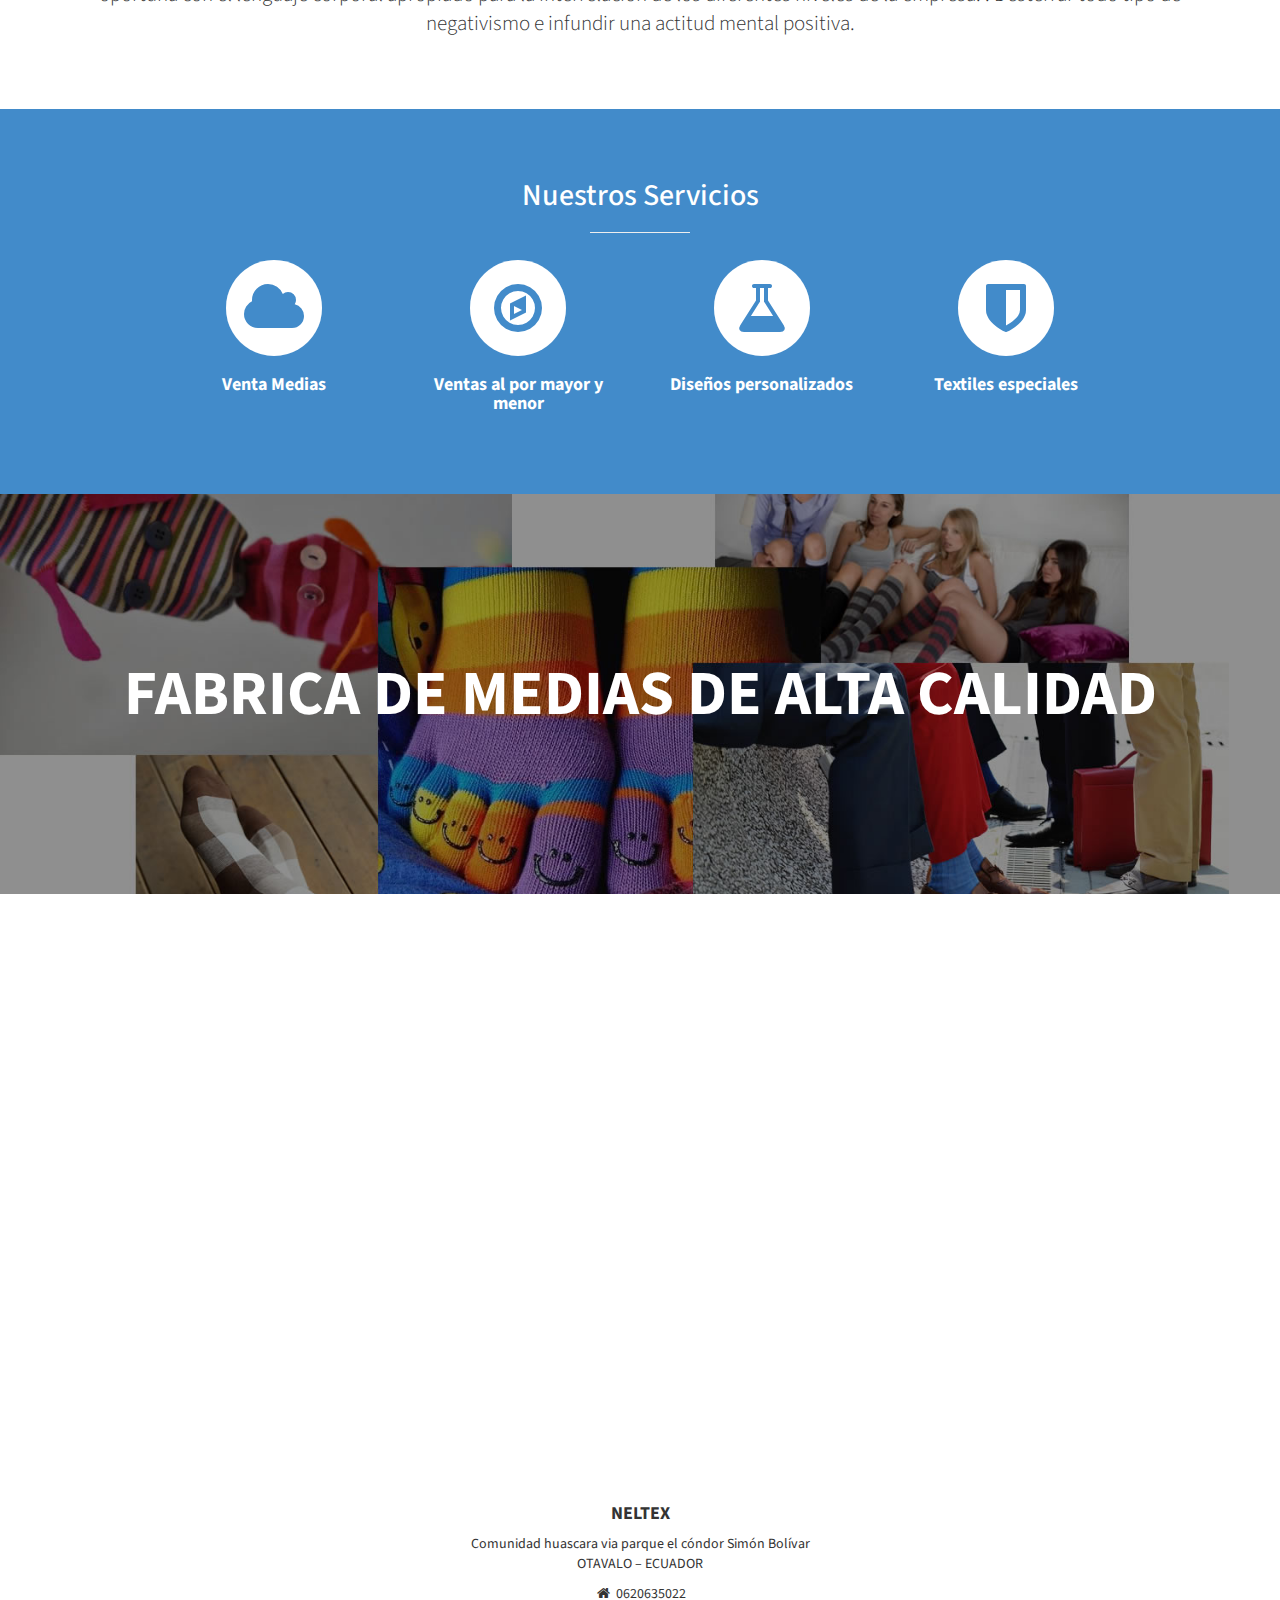
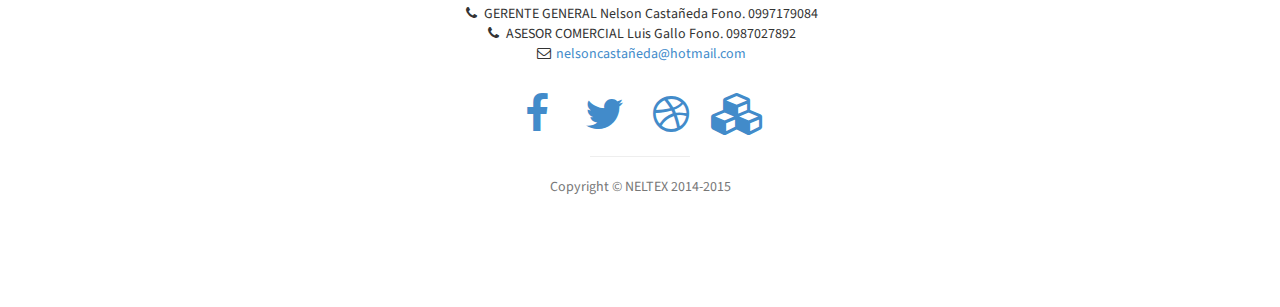
==== commit a34fa122: "yt" ====
--- a/web/index.html
+++ b/web/index.html
@@ -1,266 +1,218 @@
 <!DOCTYPE html>
-<html lang="es">
-
-<head>
-
-    <meta charset="utf-8">
-    <meta http-equiv="X-UA-Compatible" content="IE=edge">
-    <meta name="viewport" content="width=device-width, initial-scale=1">
-    <meta name="description" content="">
-    <meta name="author" content="">
-
-    <title>NELTEX</title>
-
-    <!-- Bootstrap Core CSS -->
-    <link href="css/bootstrap.min.css" rel="stylesheet">
-
-    <!-- Custom CSS -->
-    <link href="css/stylish-portfolio.css" rel="stylesheet">
-
-    <!-- Custom Fonts -->
-    <link href="font-awesome-4.1.0/css/font-awesome.min.css" rel="stylesheet" type="text/css">
-    
-
-    <!-- HTML5 Shim and Respond.js IE8 support of HTML5 elements and media queries -->
-    <!-- WARNING: Respond.js doesn't work if you view the page via file:// -->
-    <!--[if lt IE 9]>
-        <script src="https://oss.maxcdn.com/libs/html5shiv/3.7.0/html5shiv.js"></script>
-        <script src="https://oss.maxcdn.com/libs/respond.js/1.4.2/respond.min.js"></script>
-    <![endif]-->
-
-</head>
-
-<body>
-
-    <!-- Navigation -->
-    <a id="menu-toggle" href="#" class="btn btn-dark btn-lg toggle"><i class="fa fa-bars"></i></a>
-    <nav id="sidebar-wrapper">
-        <ul class="sidebar-nav">
-            <a id="menu-close" href="#" class="btn btn-light btn-lg pull-right toggle"><i class="fa fa-times"></i></a>
-            <li class="sidebar-brand">
-                <a href="#top">NELTEX</a>
-            </li>
-            <li>
-                <a href="#top">Inicio</a>
-            </li>
-            <li>
-                <a href="#about">Empresa</a>
-            </li>
-            <li>
-                <a href="#services">Servicios</a>
-            </li>            
-            <li>
-                <a href="#contact">Contactos</a>
-            </li>
-        </ul>
-    </nav>
-
-    <!-- Header -->
-    <header id="top" class="header">
-        <div class="text-vertical-center">
-            <img src="img/logo.fw.png">
-            <h3>FRABRICA DE MEDIAS DE ALTA CALIDAD</h3>
-            <br>
-            <a href="#about" class="btn btn-dark btn-lg">Entrar</a>
-        </div>
-    </header>
-
-    <!-- About -->
-    <section id="about" class="about">
-        <div class="container">
-            <div class="row">
-                <div class="col-lg-12 text-center">
-                    <h2>MISÍON EMPRESARIAL</h2>
-                    <p class="lead">Somos una empresa líder en la elaboración de medias, de máxima calidad y servicios de excelencia.
-                    Mantenemos tecnología de punta y flexibilidad en los procesos que nos permiten una producción versátil, satisfaciendo las expectativas y necesidades de nuestros clientes nacionales haciéndoles más competitivos.
-                    Hacemos de nuestra empresa una inversión rentable, para lograr un crecimiento y desarrollo sostenible, creamos un ambiente laboral favorable al desarrollo Humano, capacitando técnicamente a nuestro personal, brindándole condiciones óptimas de trabajo: motivando, incentivando y mejorando su nivel de vida.
-                    Asumimos nuestro compromiso con responsabilidad frente a la sociedad, el país y el medio ambiente.
-                    </p>
-                    <h2>VISÍON EMPRESARIAL</h2>
-                    <p class="lead">
-                    Haremos de nuestro trabajo el más grande y poderoso, que nos permita un desarrollo sostenido e ilimitado, participando en diferentes sectores económicos con miras de incursionar en los mercados multinacionales, excediendo las expectativas y necesidades de nuestros clientes, llegando al deleite en atención y servicio.
-                    Con el crecimiento espiritual, intelectual y profesional de todos nuestros colaboradores lograremos elevar el nivel de vida comparable con los países desarrollados y con la participación integral nuestros proveedores y favorecedores en general, que nos permitan enfrentar con gran confianza nuestra búsqueda hacia la excelencia.
-
-                    </p>
-                    <h2>POLITICAS DE LA EMPRESA</h2>
-                    <p class="lead">. Servir y atender con excelencia al cliente externo e interno, es responsabilidad de todos los integrantes de la empresa.
-                    . Mantener los niveles de calidad acorde con las exigencias del avance tecnológico mediante un mejoramiento continuo en toda la empresa.
-                    . Mantener un eficiente control interno y externo con el propósito de que los recursos de la empresa tengan una utilización adecuada, exigiendo transparencia en cada uno de los actos de los miembros de la empresa.
-                    Mantener una comunicación permanente clara y oportuna con el lenguaje corporal apropiado para la interrelación de los diferentes niveles de la empresa.
-                    . Desterrar todo tipo de negativismo e infundir una actitud mental positiva.
-                    </p>
-            </div>
-            <!-- /.row -->
-        </div>
-        <!-- /.container -->
-    </section>
-
-    <!-- Services -->
-    <!-- The circle icons use Font Awesome's stacked icon classes. For more information, visit http://fontawesome.io/examples/ -->
-    <section id="services" class="services bg-primary">
-        <div class="container">
-            <div class="row text-center">
-                <div class="col-lg-10 col-lg-offset-1">
-                    <h2>Nuestros Servicios</h2>
-                    <hr class="small">
-                    <div class="row">
-                        <div class="col-md-3 col-sm-6">
-                            <div class="service-item">
-                                <span class="fa-stack fa-4x">
-                                <i class="fa fa-circle fa-stack-2x"></i>
-                                <i class="fa fa-cloud fa-stack-1x text-primary"></i>
-                            </span>
-                                <h4>
-                                    <strong>Venta Medias</strong>
-                                </h4>
-                                <p>Venta de medias.</p>
-
-                            </div>
-                        </div>
-                        <div class="col-md-3 col-sm-6">
-                            <div class="service-item">
-                                <span class="fa-stack fa-4x">
-                                <i class="fa fa-circle fa-stack-2x"></i>
-                                <i class="fa fa-compass fa-stack-1x text-primary"></i>
-                            </span>
-                                <h4>
-                                    <strong>Ventas al x mayor y  menor</strong>
-                                </h4>
-                                <p>Ventas al x mayor y  menor.</p>
-                                
-                            </div>
-                        </div>
-                        <div class="col-md-3 col-sm-6">
-                            <div class="service-item">
-                                <span class="fa-stack fa-4x">
-                                <i class="fa fa-circle fa-stack-2x"></i>
-                                <i class="fa fa-flask fa-stack-1x text-primary"></i>
-                            </span>
-                                <h4>
-                                    <strong>Diseños personalizados</strong>
-                                </h4>
-                                <p>Diseños personalizados a tu estilo.</p>                                
-                            </div>
-                        </div>
-                        <div class="col-md-3 col-sm-6">
-                            <div class="service-item">
-                                <span class="fa-stack fa-4x">
-                                <i class="fa fa-circle fa-stack-2x"></i>
-                                <i class="fa fa-shield fa-stack-1x text-primary"></i>
-                            </span>
-                                <h4>
-                                    <strong>Textiles especiales</strong>
-                                </h4>
-                                <p>Valores.</p>
-                                
+<html lang="en">
+
+    <head>
+        <meta charset="utf-8">
+        <meta http-equiv="X-UA-Compatible" content="IE=edge">
+        <meta name="viewport" content="width=device-width, initial-scale=1">
+        <meta name="description" content="">
+        <meta name="author" content="">
+
+        <title>.:NELTEX:.</title>
+        <link href="css/bootstrap.min.css" rel="stylesheet">
+        <link href="css/stylish-portfolio.css" rel="stylesheet">
+        <link href="font-awesome-4.1.0/css/font-awesome.min.css" rel="stylesheet" type="text/css">
+        <link href="http://fonts.googleapis.com/css?family=Source+Sans+Pro:300,400,700,300italic,400italic,700italic" rel="stylesheet" type="text/css">
+    </head>
+
+    <body>
+
+        <!-- Navigation -->
+        <a id="menu-toggle" href="#" class="btn btn-dark btn-lg toggle"><i class="fa fa-bars"></i></a>
+        <nav id="sidebar-wrapper">
+            <ul class="sidebar-nav">
+                <a id="menu-close" href="#" class="btn btn-light btn-lg pull-right toggle"><i class="fa fa-times"></i></a>
+                <li class="sidebar-brand">
+                    <a href="#top">NELTEX</a>
+                </li>
+                <li>
+                    <a href="#top">Inicio</a>
+                </li>
+                <li>
+                    <a href="#about">Empresa</a>
+                </li>
+                <li>
+                    <a href="#services">Servicios</a>
+                </li>            
+                <li>
+                    <a href="#contact">Contactos</a>
+                </li>
+            </ul>
+        </nav>
+
+        <!-- Header -->
+        <header id="top" class="header">
+            <div class="text-vertical-center">
+                <img src="img/logo.fw.png">
+                <h3>FABRICA DE MEDIAS DE ALTA CALIDAD</h3>
+                <br>
+                <a href="#about" class="btn btn-dark btn-lg">Entrar</a>
+            </div>
+        </header>
+
+        <!-- About -->
+        <section id="about" class="about">
+            <div class="container">
+                <div class="row">
+                    <div class="col-lg-12 text-center">
+                        <h2>MISÍON EMPRESARIAL</h2>
+                        <p class="lead">Somos una empresa líder en la elaboración de medias, de máxima calidad y servicios de excelencia.
+                            Mantenemos tecnología de punta y flexibilidad en los procesos que nos permiten una producción versátil, satisfaciendo las expectativas y necesidades de nuestros clientes nacionales haciéndoles más competitivos.
+                            Hacemos de nuestra empresa una inversión rentable, para lograr un crecimiento y desarrollo sostenible, creamos un ambiente laboral favorable al desarrollo Humano, capacitando técnicamente a nuestro personal, brindándole condiciones óptimas de trabajo: motivando, incentivando y mejorando su nivel de vida.
+                            Asumimos nuestro compromiso con responsabilidad frente a la sociedad, el país y el medio ambiente.
+                        </p>
+                        <h2>VISÍON EMPRESARIAL</h2>
+                        <p class="lead">
+                            Haremos de nuestro trabajo el más grande y poderoso, que nos permita un desarrollo sostenido e ilimitado, participando en diferentes sectores económicos con miras de incursionar en los mercados multinacionales, excediendo las expectativas y necesidades de nuestros clientes, llegando al deleite en atención y servicio.
+                            Con el crecimiento espiritual, intelectual y profesional de todos nuestros colaboradores lograremos elevar el nivel de vida comparable con los países desarrollados y con la participación integral nuestros proveedores y favorecedores en general, que nos permitan enfrentar con gran confianza nuestra búsqueda hacia la excelencia.
+
+                        </p>
+                        <h2>POLITICAS DE LA EMPRESA</h2>
+                        <p class="lead">Servir y atender con excelencia al cliente externo e interno, es responsabilidad de todos los integrantes de la empresa.
+                            . Mantener los niveles de calidad acorde con las exigencias del avance tecnológico mediante un mejoramiento continuo en toda la empresa.
+                            . Mantener un eficiente control interno y externo con el propósito de que los recursos de la empresa tengan una utilización adecuada, exigiendo transparencia en cada uno de los actos de los miembros de la empresa.
+                            Mantener una comunicación permanente clara y oportuna con el lenguaje corporal apropiado para la interrelación de los diferentes niveles de la empresa.
+                            . Desterrar todo tipo de negativismo e infundir una actitud mental positiva.
+                        </p>
+                    </div>
+                </div>
+        </section>
+
+        <section id="services" class="services bg-primary">
+            <div class="container">
+                <div class="row text-center">
+                    <div class="col-lg-10 col-lg-offset-1">
+                        <h2>Nuestros Servicios</h2>
+                        <hr class="small">
+                        <div class="row">
+                            <div class="col-md-3 col-sm-6">
+                                <div class="service-item">
+                                    <span class="fa-stack fa-4x">
+                                        <i class="fa fa-circle fa-stack-2x"></i>
+                                        <i class="fa fa-cloud fa-stack-1x text-primary"></i>
+                                    </span>
+                                    <h4>
+                                        <strong>Venta Medias</strong>
+                                    </h4>
+                                </div>
+                            </div>
+                            <div class="col-md-3 col-sm-6">
+                                <div class="service-item">
+                                    <span class="fa-stack fa-4x">
+                                        <i class="fa fa-circle fa-stack-2x"></i>
+                                        <i class="fa fa-compass fa-stack-1x text-primary"></i>
+                                    </span>
+                                    <h4>
+                                        <strong>Ventas al por mayor y menor</strong>
+                                    </h4>
+                                </div>
+                            </div>
+                            <div class="col-md-3 col-sm-6">
+                                <div class="service-item">
+                                    <span class="fa-stack fa-4x">
+                                        <i class="fa fa-circle fa-stack-2x"></i>
+                                        <i class="fa fa-flask fa-stack-1x text-primary"></i>
+                                    </span>
+                                    <h4>
+                                        <strong>Diseños personalizados</strong>
+                                    </h4>
+                                </div>
+                            </div>
+                            <div class="col-md-3 col-sm-6">
+                                <div class="service-item">
+                                    <span class="fa-stack fa-4x">
+                                        <i class="fa fa-circle fa-stack-2x"></i>
+                                        <i class="fa fa-shield fa-stack-1x text-primary"></i>
+                                    </span>
+                                    <h4>
+                                        <strong>Textiles especiales</strong>
+                                    </h4>
+                                </div>
                             </div>
                         </div>
                     </div>
-                    <!-- /.row (nested) -->
                 </div>
-                <!-- /.col-lg-10 -->
-            </div>
-            <!-- /.row -->
-        </div>
-        <!-- /.container -->
-    </section>
-
-    <!-- Callout -->
-    <aside class="callout">
-        <div class="text-vertical-center">
-            <h1>FRABRICA DE MEDIAS DE ALTA CALIDAD</h1>
-        </div>
-    </aside>
-
-    <!-- Portfolio -->
-    
-
-    <!-- Call to Action -->
-    
-
-    <!-- Map -->
-    <section id="contact" class="map">
-       <iframe src="https://www.google.com/maps/embed?pb=!1m18!1m12!1m3!1d510690.7413063633!2d-78.28881441718569!3d0.2778215397308347!2m3!1f0!2f0!3f0!3m2!1i1024!2i768!4f13.1!3m3!1m2!1s0x8e2a14969c8ae5ad%3A0x7594fb6eb6c2239e!2sOtavalo!5e0!3m2!1ses!2sec!4v1417794555160" width="100%" height="100%" frameborder="0" style="border:0"></iframe>
-    </section>
-
-    <!-- Footer -->
-    <footer>
-        <div class="container">
-            <div class="row">
-                <div class="col-lg-10 col-lg-offset-1 text-center">
-                    <h4><strong>NELTEX</strong>
-                    </h4>
-                    <p>Comunidad huascara via parque el cóndor  Simón Bolívar <br> OTAVALO – ECUADOR</p>
-                    <ul class="list-unstyled">
-                        <li><i class="fa fa-home fa-fw"></i> 0620635022</li>
-                        <li><i class="fa fa-phone fa-fw"></i> GERENTE GENERAL  Nelson Castañeda Fono. 0997179084</li>
-                        <li><i class="fa fa-phone fa-fw"></i> ASESOR COMERCIAL  Luis Gallo Fono.  0987027892</li>
-                        
-                        
-                        
-                        <li><i class="fa fa-envelope-o fa-fw"></i>  <a href="mailto:name@example.com">nelsoncastañeda@hotmail.com</a>
-                        </li>
-                    </ul>
-                    <br>
-                    <ul class="list-inline">
-                        <li>
-                            <a href="#"><i class="fa fa-facebook fa-fw fa-3x"></i></a>
-                        </li>
-                        <li>
-                            <a href="#"><i class="fa fa-twitter fa-fw fa-3x"></i></a>
-                        </li>
-                        <li>
-                            <a href="#"><i class="fa fa-dribbble fa-fw fa-3x"></i></a>
-                        </li>
-                        <li>
-                            <a href="../html"><i class="fa fa-cubes fa-fw fa-3x"></i></a>
-                        </li>
-                    </ul>
-                    <hr class="small">
-                    <p class="text-muted">Copyright &copy; NELTEX  2014-2015</p> 
+            </div>
+        </section>
+
+        <aside class="callout">
+            <div class="text-vertical-center">
+                <h1>FABRICA DE MEDIAS DE ALTA CALIDAD</h1>
+            </div>
+        </aside>
+
+        <section id="contact" class="map">
+            <iframe src="https://www.google.com/maps/embed?pb=!1m18!1m12!1m3!1d510690.7413063633!2d-78.28881441718569!3d0.2778215397308347!2m3!1f0!2f0!3f0!3m2!1i1024!2i768!4f13.1!3m3!1m2!1s0x8e2a14969c8ae5ad%3A0x7594fb6eb6c2239e!2sOtavalo!5e0!3m2!1ses!2sec!4v1417794555160" width="100%" height="100%" frameborder="0" style="border:0"></iframe>
+        </section>
+
+        <footer>
+            <div class="container">
+                <div class="row">
+                    <div class="col-lg-10 col-lg-offset-1 text-center">
+                        <h4><strong>NELTEX</strong>
+                        </h4>
+                        <p>Comunidad huascara via parque el cóndor  Simón Bolívar <br> OTAVALO – ECUADOR</p>
+                        <ul class="list-unstyled">
+                            <li><i class="fa fa-home fa-fw"></i> 0620635022</li>
+                            <li><i class="fa fa-phone fa-fw"></i> GERENTE GENERAL  Nelson Castañeda Fono. 0997179084</li>
+                            <li><i class="fa fa-phone fa-fw"></i> ASESOR COMERCIAL  Luis Gallo Fono.  0987027892</li>
+
+                            <li><i class="fa fa-envelope-o fa-fw"></i>  <a href="mailto:name@example.com">nelsoncastañeda@hotmail.com</a>
+                            </li>
+                        </ul>
+                        <br>
+                        <ul class="list-inline">
+                            <li>
+                                <a href=""><i class="fa fa-facebook fa-fw fa-3x"></i></a>
+                            </li>
+                            <li>
+                                <a href=""><i class="fa fa-twitter fa-fw fa-3x"></i></a>
+                            </li>
+                            <li>
+                                <a href=""><i class="fa fa-dribbble fa-fw fa-3x"></i></a>
+                            </li>
+                            <li>
+                                <a href="../html"><i class="fa fa-cubes fa-fw fa-3x" title="SISTEMA"></i></a>
+                            </li>
+                        </ul>
+                        <hr class="small">
+                        <p class="text-muted">Copyright &copy; NELTEX  2014-2015</p> 
+                    </div>
                 </div>
             </div>
-        </div>
-    </footer>
-
-    <!-- jQuery -->
-    <script src="js/jquery.js"></script>
-
-    <!-- Bootstrap Core JavaScript -->
-    <script src="js/bootstrap.min.js"></script>
-
-    <!-- Custom Theme JavaScript -->
-    <script>
-    // Closes the sidebar menu
-    $("#menu-close").click(function(e) {
-        e.preventDefault();
-        $("#sidebar-wrapper").toggleClass("active");
-    });
-
-    // Opens the sidebar menu
-    $("#menu-toggle").click(function(e) {
-        e.preventDefault();
-        $("#sidebar-wrapper").toggleClass("active");
-    });
-
-    // Scrolls to the selected menu item on the page
-    $(function() {
-        $('a[href*=#]:not([href=#])').click(function() {
-            if (location.pathname.replace(/^\//, '') == this.pathname.replace(/^\//, '') || location.hostname == this.hostname) {
-
-                var target = $(this.hash);
-                target = target.length ? target : $('[name=' + this.hash.slice(1) + ']');
-                if (target.length) {
-                    $('html,body').animate({
-                        scrollTop: target.offset().top
-                    }, 1000);
-                    return false;
-                }
-            }
-        });
-    });
-    </script>
-
-</body>
-
+        </footer>
+
+        <script src="js/jquery.js"></script>
+        <script src="js/bootstrap.min.js"></script>
+        <script>
+            // Closes the sidebar menu
+            $("#menu-close").click(function(e) {
+                e.preventDefault();
+                $("#sidebar-wrapper").toggleClass("active");
+            });
+
+            // Opens the sidebar menu
+            $("#menu-toggle").click(function(e) {
+                e.preventDefault();
+                $("#sidebar-wrapper").toggleClass("active");
+            });
+
+            // Scrolls to the selected menu item on the page
+            $(function() {
+                $('a[href*=#]:not([href=#])').click(function() {
+                    if (location.pathname.replace(/^\//, '') == this.pathname.replace(/^\//, '') || location.hostname == this.hostname) {
+
+                        var target = $(this.hash);
+                        target = target.length ? target : $('[name=' + this.hash.slice(1) + ']');
+                        if (target.length) {
+                            $('html,body').animate({
+                                scrollTop: target.offset().top
+                            }, 1000);
+                            return false;
+                        }
+                    }
+                });
+            });
+        </script>
+    </body>
 </html>
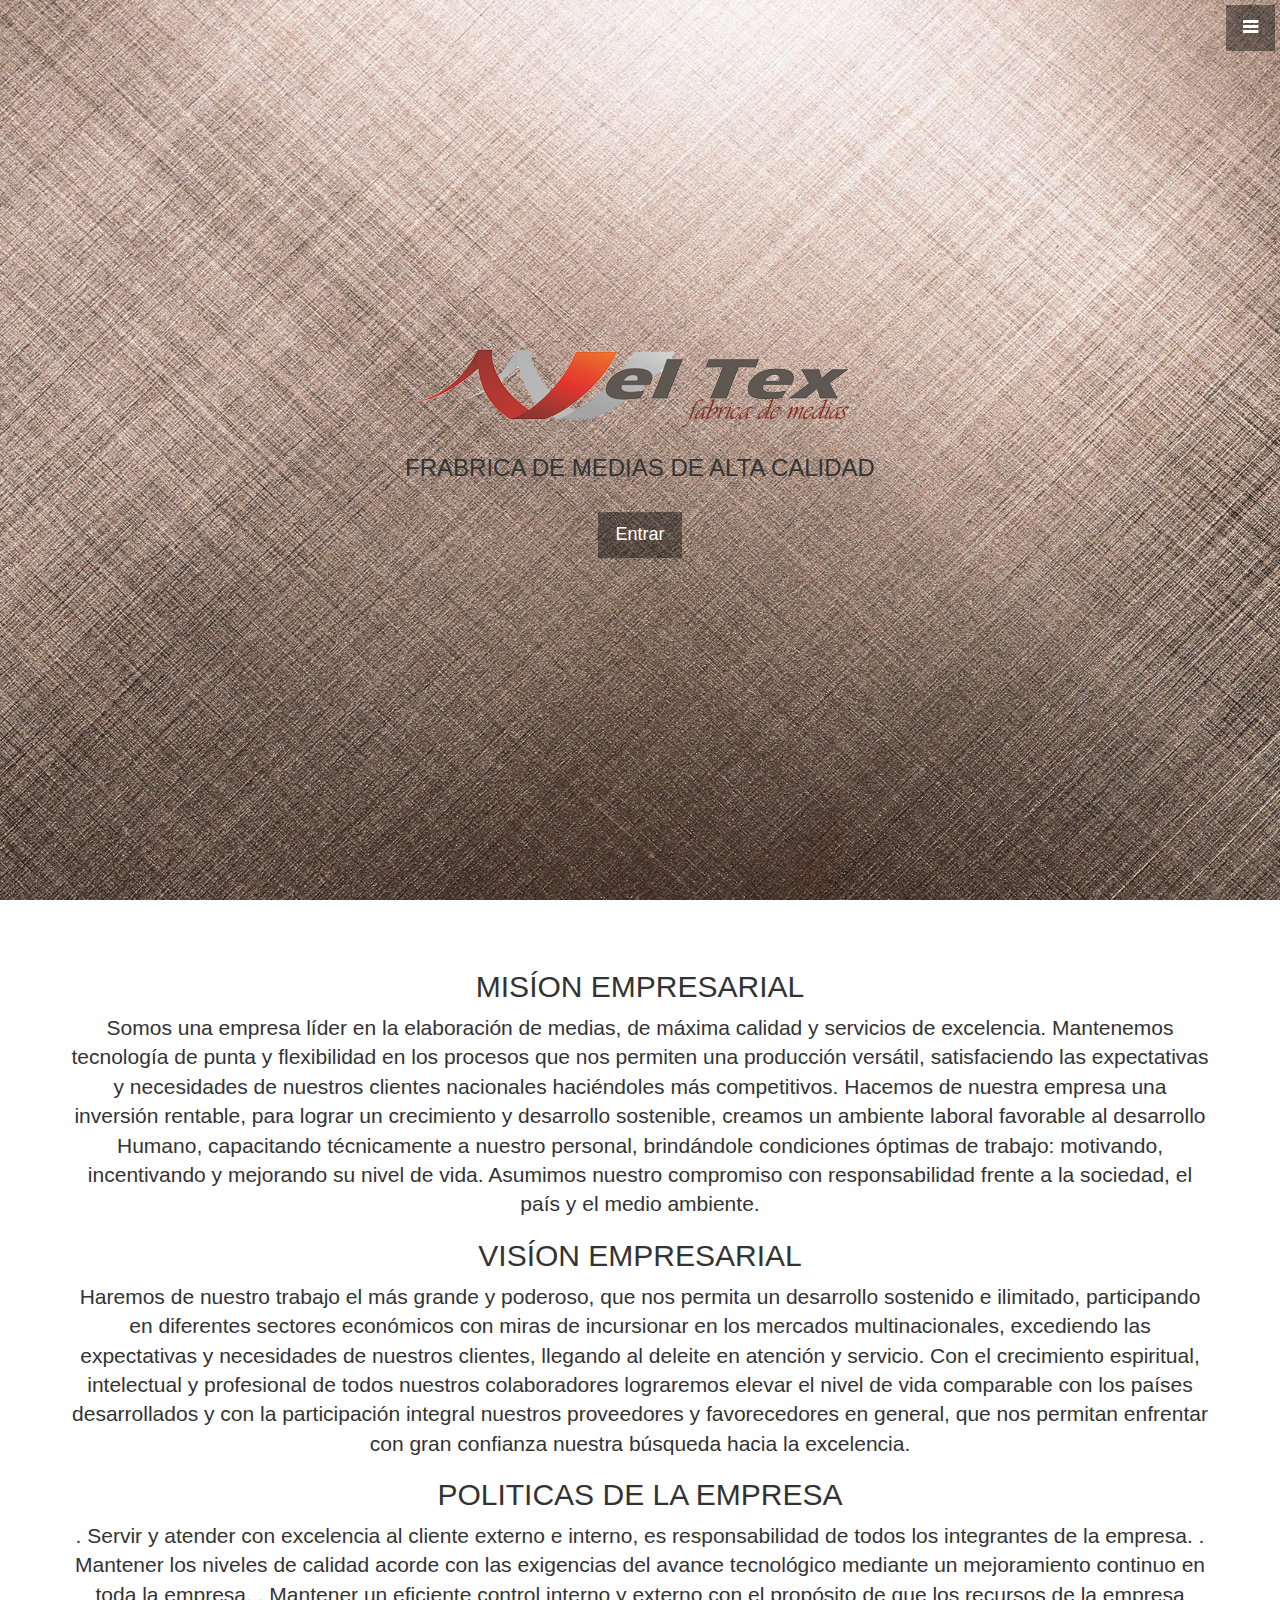
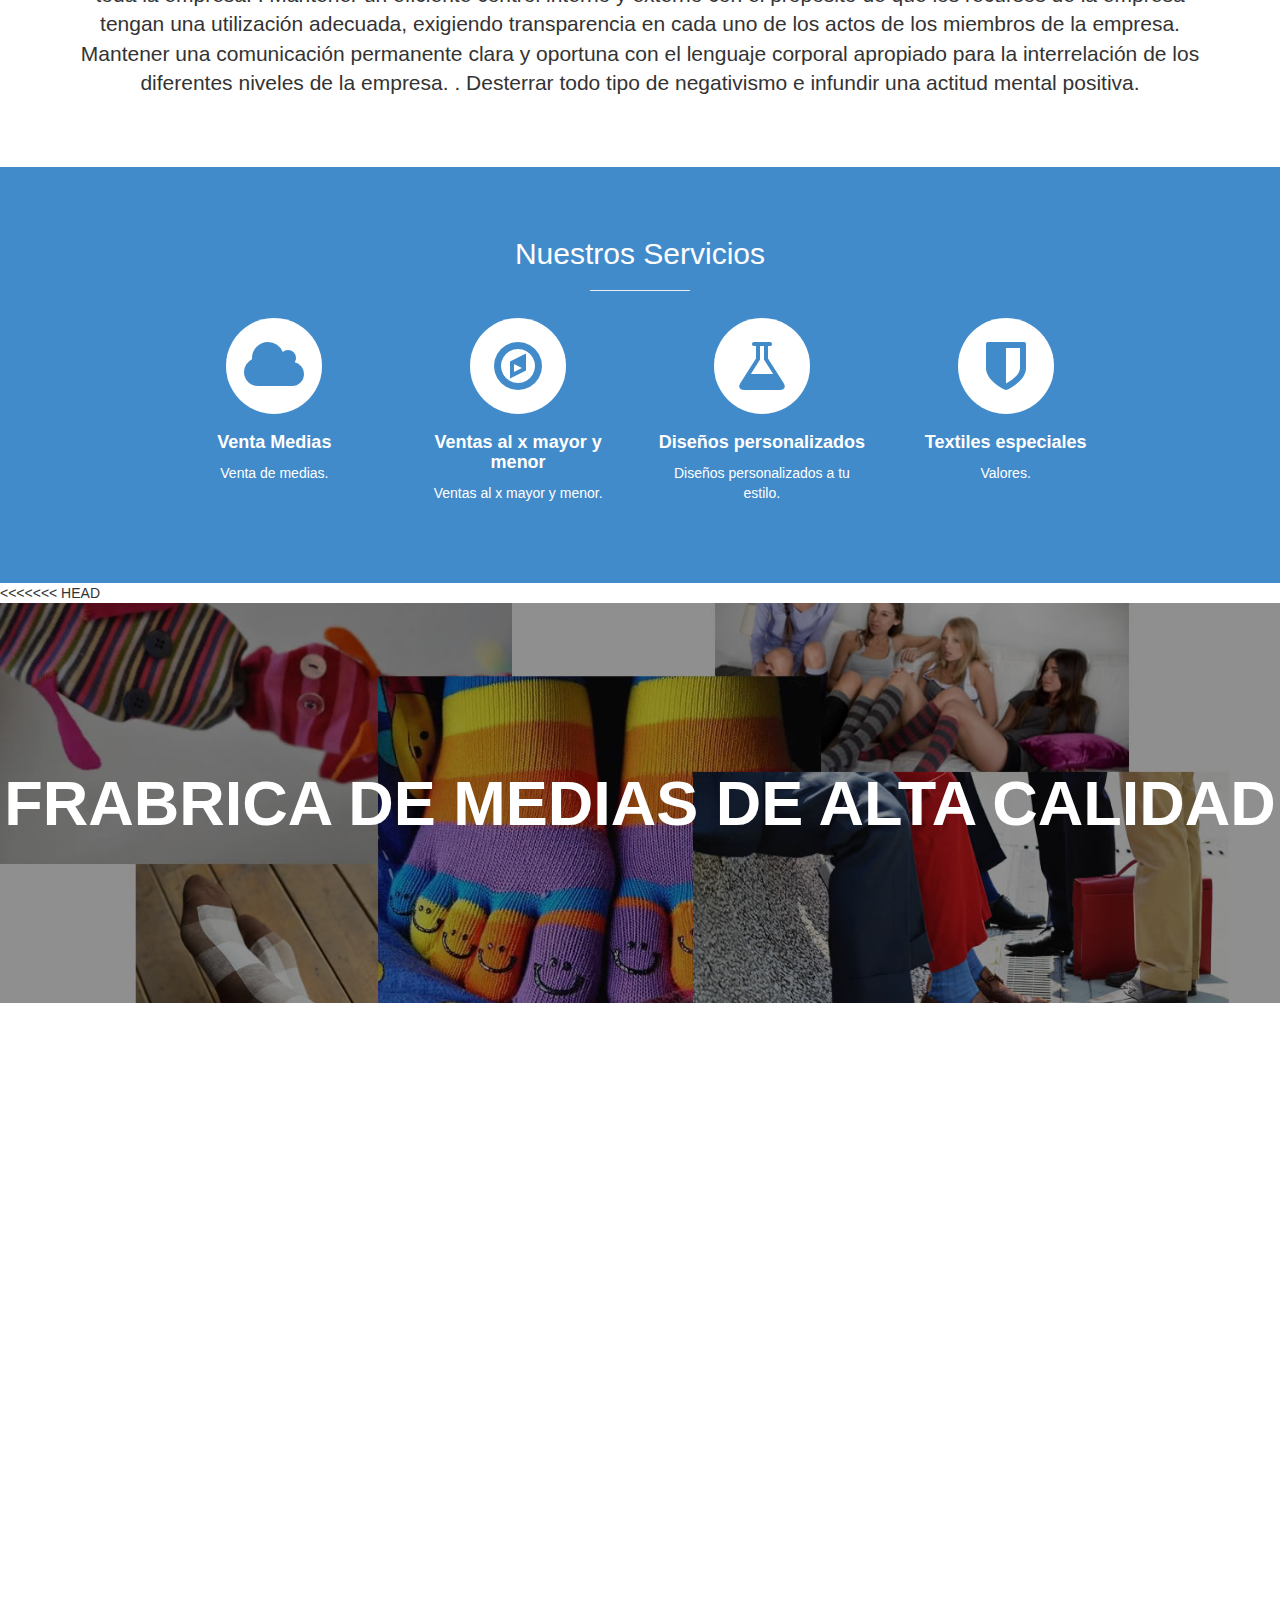
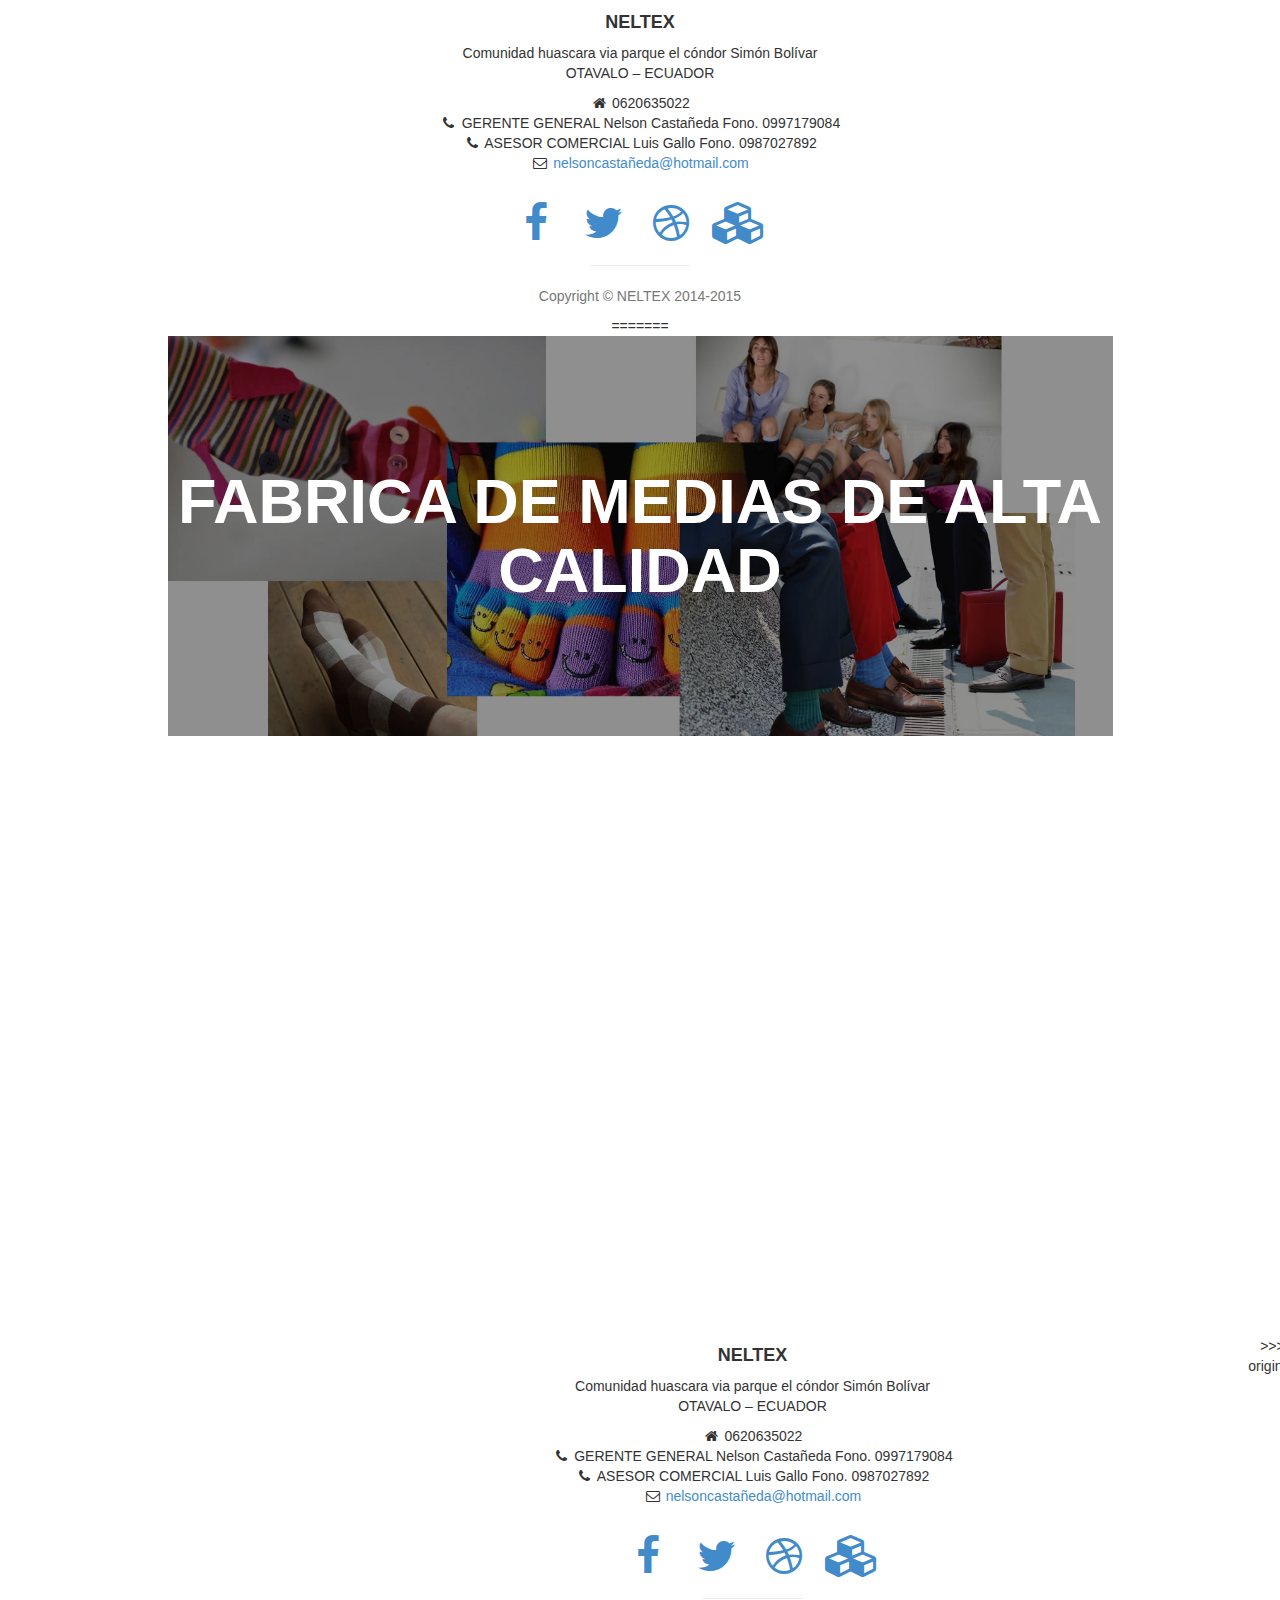
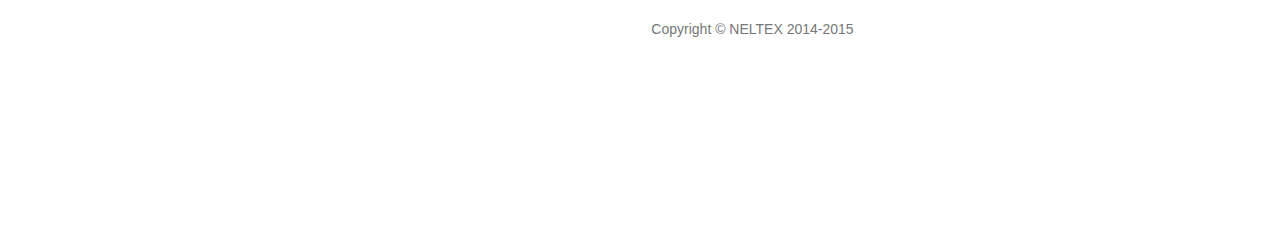
==== commit 0f561a98: "gf" ====
--- a/web/index.html
+++ b/web/index.html
@@ -1,140 +1,225 @@
 <!DOCTYPE html>
-<html lang="en">
-
-    <head>
-        <meta charset="utf-8">
-        <meta http-equiv="X-UA-Compatible" content="IE=edge">
-        <meta name="viewport" content="width=device-width, initial-scale=1">
-        <meta name="description" content="">
-        <meta name="author" content="">
-
-        <title>.:NELTEX:.</title>
-        <link href="css/bootstrap.min.css" rel="stylesheet">
-        <link href="css/stylish-portfolio.css" rel="stylesheet">
-        <link href="font-awesome-4.1.0/css/font-awesome.min.css" rel="stylesheet" type="text/css">
-        <link href="http://fonts.googleapis.com/css?family=Source+Sans+Pro:300,400,700,300italic,400italic,700italic" rel="stylesheet" type="text/css">
-    </head>
-
-    <body>
-
-        <!-- Navigation -->
-        <a id="menu-toggle" href="#" class="btn btn-dark btn-lg toggle"><i class="fa fa-bars"></i></a>
-        <nav id="sidebar-wrapper">
-            <ul class="sidebar-nav">
-                <a id="menu-close" href="#" class="btn btn-light btn-lg pull-right toggle"><i class="fa fa-times"></i></a>
-                <li class="sidebar-brand">
-                    <a href="#top">NELTEX</a>
-                </li>
-                <li>
-                    <a href="#top">Inicio</a>
-                </li>
-                <li>
-                    <a href="#about">Empresa</a>
-                </li>
-                <li>
-                    <a href="#services">Servicios</a>
-                </li>            
-                <li>
-                    <a href="#contact">Contactos</a>
-                </li>
-            </ul>
-        </nav>
-
-        <!-- Header -->
-        <header id="top" class="header">
-            <div class="text-vertical-center">
-                <img src="img/logo.fw.png">
-                <h3>FABRICA DE MEDIAS DE ALTA CALIDAD</h3>
-                <br>
-                <a href="#about" class="btn btn-dark btn-lg">Entrar</a>
+<html lang="es">
+
+<head>
+
+    <meta charset="utf-8">
+    <meta http-equiv="X-UA-Compatible" content="IE=edge">
+    <meta name="viewport" content="width=device-width, initial-scale=1">
+    <meta name="description" content="">
+    <meta name="author" content="">
+
+    <title>NELTEX</title>
+
+    <!-- Bootstrap Core CSS -->
+    <link href="css/bootstrap.min.css" rel="stylesheet">
+
+    <!-- Custom CSS -->
+    <link href="css/stylish-portfolio.css" rel="stylesheet">
+
+    <!-- Custom Fonts -->
+    <link href="font-awesome-4.1.0/css/font-awesome.min.css" rel="stylesheet" type="text/css">
+    
+
+    <!-- HTML5 Shim and Respond.js IE8 support of HTML5 elements and media queries -->
+    <!-- WARNING: Respond.js doesn't work if you view the page via file:// -->
+    <!--[if lt IE 9]>
+        <script src="https://oss.maxcdn.com/libs/html5shiv/3.7.0/html5shiv.js"></script>
+        <script src="https://oss.maxcdn.com/libs/respond.js/1.4.2/respond.min.js"></script>
+    <![endif]-->
+
+</head>
+
+<body>
+
+    <!-- Navigation -->
+    <a id="menu-toggle" href="#" class="btn btn-dark btn-lg toggle"><i class="fa fa-bars"></i></a>
+    <nav id="sidebar-wrapper">
+        <ul class="sidebar-nav">
+            <a id="menu-close" href="#" class="btn btn-light btn-lg pull-right toggle"><i class="fa fa-times"></i></a>
+            <li class="sidebar-brand">
+                <a href="#top">NELTEX</a>
+            </li>
+            <li>
+                <a href="#top">Inicio</a>
+            </li>
+            <li>
+                <a href="#about">Empresa</a>
+            </li>
+            <li>
+                <a href="#services">Servicios</a>
+            </li>            
+            <li>
+                <a href="#contact">Contactos</a>
+            </li>
+        </ul>
+    </nav>
+
+    <!-- Header -->
+    <header id="top" class="header">
+        <div class="text-vertical-center">
+            <img src="img/logo.fw.png">
+            <h3>FRABRICA DE MEDIAS DE ALTA CALIDAD</h3>
+            <br>
+            <a href="#about" class="btn btn-dark btn-lg">Entrar</a>
+        </div>
+    </header>
+
+    <!-- About -->
+    <section id="about" class="about">
+        <div class="container">
+            <div class="row">
+                <div class="col-lg-12 text-center">
+                    <h2>MISÍON EMPRESARIAL</h2>
+                    <p class="lead">Somos una empresa líder en la elaboración de medias, de máxima calidad y servicios de excelencia.
+                    Mantenemos tecnología de punta y flexibilidad en los procesos que nos permiten una producción versátil, satisfaciendo las expectativas y necesidades de nuestros clientes nacionales haciéndoles más competitivos.
+                    Hacemos de nuestra empresa una inversión rentable, para lograr un crecimiento y desarrollo sostenible, creamos un ambiente laboral favorable al desarrollo Humano, capacitando técnicamente a nuestro personal, brindándole condiciones óptimas de trabajo: motivando, incentivando y mejorando su nivel de vida.
+                    Asumimos nuestro compromiso con responsabilidad frente a la sociedad, el país y el medio ambiente.
+                    </p>
+                    <h2>VISÍON EMPRESARIAL</h2>
+                    <p class="lead">
+                    Haremos de nuestro trabajo el más grande y poderoso, que nos permita un desarrollo sostenido e ilimitado, participando en diferentes sectores económicos con miras de incursionar en los mercados multinacionales, excediendo las expectativas y necesidades de nuestros clientes, llegando al deleite en atención y servicio.
+                    Con el crecimiento espiritual, intelectual y profesional de todos nuestros colaboradores lograremos elevar el nivel de vida comparable con los países desarrollados y con la participación integral nuestros proveedores y favorecedores en general, que nos permitan enfrentar con gran confianza nuestra búsqueda hacia la excelencia.
+
+                    </p>
+                    <h2>POLITICAS DE LA EMPRESA</h2>
+                    <p class="lead">. Servir y atender con excelencia al cliente externo e interno, es responsabilidad de todos los integrantes de la empresa.
+                    . Mantener los niveles de calidad acorde con las exigencias del avance tecnológico mediante un mejoramiento continuo en toda la empresa.
+                    . Mantener un eficiente control interno y externo con el propósito de que los recursos de la empresa tengan una utilización adecuada, exigiendo transparencia en cada uno de los actos de los miembros de la empresa.
+                    Mantener una comunicación permanente clara y oportuna con el lenguaje corporal apropiado para la interrelación de los diferentes niveles de la empresa.
+                    . Desterrar todo tipo de negativismo e infundir una actitud mental positiva.
+                    </p>
             </div>
-        </header>
-
-        <!-- About -->
-        <section id="about" class="about">
-            <div class="container">
-                <div class="row">
-                    <div class="col-lg-12 text-center">
-                        <h2>MISÍON EMPRESARIAL</h2>
-                        <p class="lead">Somos una empresa líder en la elaboración de medias, de máxima calidad y servicios de excelencia.
-                            Mantenemos tecnología de punta y flexibilidad en los procesos que nos permiten una producción versátil, satisfaciendo las expectativas y necesidades de nuestros clientes nacionales haciéndoles más competitivos.
-                            Hacemos de nuestra empresa una inversión rentable, para lograr un crecimiento y desarrollo sostenible, creamos un ambiente laboral favorable al desarrollo Humano, capacitando técnicamente a nuestro personal, brindándole condiciones óptimas de trabajo: motivando, incentivando y mejorando su nivel de vida.
-                            Asumimos nuestro compromiso con responsabilidad frente a la sociedad, el país y el medio ambiente.
-                        </p>
-                        <h2>VISÍON EMPRESARIAL</h2>
-                        <p class="lead">
-                            Haremos de nuestro trabajo el más grande y poderoso, que nos permita un desarrollo sostenido e ilimitado, participando en diferentes sectores económicos con miras de incursionar en los mercados multinacionales, excediendo las expectativas y necesidades de nuestros clientes, llegando al deleite en atención y servicio.
-                            Con el crecimiento espiritual, intelectual y profesional de todos nuestros colaboradores lograremos elevar el nivel de vida comparable con los países desarrollados y con la participación integral nuestros proveedores y favorecedores en general, que nos permitan enfrentar con gran confianza nuestra búsqueda hacia la excelencia.
-
-                        </p>
-                        <h2>POLITICAS DE LA EMPRESA</h2>
-                        <p class="lead">Servir y atender con excelencia al cliente externo e interno, es responsabilidad de todos los integrantes de la empresa.
-                            . Mantener los niveles de calidad acorde con las exigencias del avance tecnológico mediante un mejoramiento continuo en toda la empresa.
-                            . Mantener un eficiente control interno y externo con el propósito de que los recursos de la empresa tengan una utilización adecuada, exigiendo transparencia en cada uno de los actos de los miembros de la empresa.
-                            Mantener una comunicación permanente clara y oportuna con el lenguaje corporal apropiado para la interrelación de los diferentes niveles de la empresa.
-                            . Desterrar todo tipo de negativismo e infundir una actitud mental positiva.
-                        </p>
-                    </div>
-                </div>
-        </section>
-
-        <section id="services" class="services bg-primary">
-            <div class="container">
-                <div class="row text-center">
-                    <div class="col-lg-10 col-lg-offset-1">
-                        <h2>Nuestros Servicios</h2>
-                        <hr class="small">
-                        <div class="row">
-                            <div class="col-md-3 col-sm-6">
-                                <div class="service-item">
-                                    <span class="fa-stack fa-4x">
-                                        <i class="fa fa-circle fa-stack-2x"></i>
-                                        <i class="fa fa-cloud fa-stack-1x text-primary"></i>
-                                    </span>
-                                    <h4>
-                                        <strong>Venta Medias</strong>
-                                    </h4>
-                                </div>
+            <!-- /.row -->
+        </div>
+        <!-- /.container -->
+    </section>
+
+    <!-- Services -->
+    <!-- The circle icons use Font Awesome's stacked icon classes. For more information, visit http://fontawesome.io/examples/ -->
+    <section id="services" class="services bg-primary">
+        <div class="container">
+            <div class="row text-center">
+                <div class="col-lg-10 col-lg-offset-1">
+                    <h2>Nuestros Servicios</h2>
+                    <hr class="small">
+                    <div class="row">
+                        <div class="col-md-3 col-sm-6">
+                            <div class="service-item">
+                                <span class="fa-stack fa-4x">
+                                <i class="fa fa-circle fa-stack-2x"></i>
+                                <i class="fa fa-cloud fa-stack-1x text-primary"></i>
+                            </span>
+                                <h4>
+                                    <strong>Venta Medias</strong>
+                                </h4>
+                                <p>Venta de medias.</p>
+
                             </div>
-                            <div class="col-md-3 col-sm-6">
-                                <div class="service-item">
-                                    <span class="fa-stack fa-4x">
-                                        <i class="fa fa-circle fa-stack-2x"></i>
-                                        <i class="fa fa-compass fa-stack-1x text-primary"></i>
-                                    </span>
-                                    <h4>
-                                        <strong>Ventas al por mayor y menor</strong>
-                                    </h4>
-                                </div>
+                        </div>
+                        <div class="col-md-3 col-sm-6">
+                            <div class="service-item">
+                                <span class="fa-stack fa-4x">
+                                <i class="fa fa-circle fa-stack-2x"></i>
+                                <i class="fa fa-compass fa-stack-1x text-primary"></i>
+                            </span>
+                                <h4>
+                                    <strong>Ventas al x mayor y  menor</strong>
+                                </h4>
+                                <p>Ventas al x mayor y  menor.</p>
+                                
                             </div>
-                            <div class="col-md-3 col-sm-6">
-                                <div class="service-item">
-                                    <span class="fa-stack fa-4x">
-                                        <i class="fa fa-circle fa-stack-2x"></i>
-                                        <i class="fa fa-flask fa-stack-1x text-primary"></i>
-                                    </span>
-                                    <h4>
-                                        <strong>Diseños personalizados</strong>
-                                    </h4>
-                                </div>
+                        </div>
+                        <div class="col-md-3 col-sm-6">
+                            <div class="service-item">
+                                <span class="fa-stack fa-4x">
+                                <i class="fa fa-circle fa-stack-2x"></i>
+                                <i class="fa fa-flask fa-stack-1x text-primary"></i>
+                            </span>
+                                <h4>
+                                    <strong>Diseños personalizados</strong>
+                                </h4>
+                                <p>Diseños personalizados a tu estilo.</p>                                
                             </div>
-                            <div class="col-md-3 col-sm-6">
-                                <div class="service-item">
-                                    <span class="fa-stack fa-4x">
-                                        <i class="fa fa-circle fa-stack-2x"></i>
-                                        <i class="fa fa-shield fa-stack-1x text-primary"></i>
-                                    </span>
-                                    <h4>
-                                        <strong>Textiles especiales</strong>
-                                    </h4>
-                                </div>
+                        </div>
+                        <div class="col-md-3 col-sm-6">
+                            <div class="service-item">
+                                <span class="fa-stack fa-4x">
+                                <i class="fa fa-circle fa-stack-2x"></i>
+                                <i class="fa fa-shield fa-stack-1x text-primary"></i>
+                            </span>
+                                <h4>
+                                    <strong>Textiles especiales</strong>
+                                </h4>
+                                <p>Valores.</p>
+                                
                             </div>
                         </div>
                     </div>
+                    <!-- /.row (nested) -->
                 </div>
+                <!-- /.col-lg-10 -->
             </div>
-        </section>
-
+            <!-- /.row -->
+        </div>
+        <!-- /.container -->
+    </section>
+
+<<<<<<< HEAD
+    <!-- Callout -->
+    <aside class="callout">
+        <div class="text-vertical-center">
+            <h1>FRABRICA DE MEDIAS DE ALTA CALIDAD</h1>
+        </div>
+    </aside>
+
+    <!-- Portfolio -->
+    
+
+    <!-- Call to Action -->
+    
+
+    <!-- Map -->
+    <section id="contact" class="map">
+       <iframe src="https://www.google.com/maps/embed?pb=!1m18!1m12!1m3!1d510690.7413063633!2d-78.28881441718569!3d0.2778215397308347!2m3!1f0!2f0!3f0!3m2!1i1024!2i768!4f13.1!3m3!1m2!1s0x8e2a14969c8ae5ad%3A0x7594fb6eb6c2239e!2sOtavalo!5e0!3m2!1ses!2sec!4v1417794555160" width="100%" height="100%" frameborder="0" style="border:0"></iframe>
+    </section>
+
+    <!-- Footer -->
+    <footer>
+        <div class="container">
+            <div class="row">
+                <div class="col-lg-10 col-lg-offset-1 text-center">
+                    <h4><strong>NELTEX</strong>
+                    </h4>
+                    <p>Comunidad huascara via parque el cóndor  Simón Bolívar <br> OTAVALO – ECUADOR</p>
+                    <ul class="list-unstyled">
+                        <li><i class="fa fa-home fa-fw"></i> 0620635022</li>
+                        <li><i class="fa fa-phone fa-fw"></i> GERENTE GENERAL  Nelson Castañeda Fono. 0997179084</li>
+                        <li><i class="fa fa-phone fa-fw"></i> ASESOR COMERCIAL  Luis Gallo Fono.  0987027892</li>
+                        
+                        
+                        
+                        <li><i class="fa fa-envelope-o fa-fw"></i>  <a href="mailto:name@example.com">nelsoncastañeda@hotmail.com</a>
+                        </li>
+                    </ul>
+                    <br>
+                    <ul class="list-inline">
+                        <li>
+                            <a href="#"><i class="fa fa-facebook fa-fw fa-3x"></i></a>
+                        </li>
+                        <li>
+                            <a href="#"><i class="fa fa-twitter fa-fw fa-3x"></i></a>
+                        </li>
+                        <li>
+                            <a href="#"><i class="fa fa-dribbble fa-fw fa-3x"></i></a>
+                        </li>
+                        <li>
+                            <a href="../html"><i class="fa fa-cubes fa-fw fa-3x"></i></a>
+                        </li>
+                    </ul>
+                    <hr class="small">
+                    <p class="text-muted">Copyright &copy; NELTEX  2014-2015</p> 
+=======
         <aside class="callout">
             <div class="text-vertical-center">
                 <h1>FABRICA DE MEDIAS DE ALTA CALIDAD</h1>
@@ -178,41 +263,50 @@
                         <hr class="small">
                         <p class="text-muted">Copyright &copy; NELTEX  2014-2015</p> 
                     </div>
+>>>>>>> origin/master
                 </div>
             </div>
-        </footer>
-
-        <script src="js/jquery.js"></script>
-        <script src="js/bootstrap.min.js"></script>
-        <script>
-            // Closes the sidebar menu
-            $("#menu-close").click(function(e) {
-                e.preventDefault();
-                $("#sidebar-wrapper").toggleClass("active");
-            });
-
-            // Opens the sidebar menu
-            $("#menu-toggle").click(function(e) {
-                e.preventDefault();
-                $("#sidebar-wrapper").toggleClass("active");
-            });
-
-            // Scrolls to the selected menu item on the page
-            $(function() {
-                $('a[href*=#]:not([href=#])').click(function() {
-                    if (location.pathname.replace(/^\//, '') == this.pathname.replace(/^\//, '') || location.hostname == this.hostname) {
-
-                        var target = $(this.hash);
-                        target = target.length ? target : $('[name=' + this.hash.slice(1) + ']');
-                        if (target.length) {
-                            $('html,body').animate({
-                                scrollTop: target.offset().top
-                            }, 1000);
-                            return false;
-                        }
-                    }
-                });
-            });
-        </script>
-    </body>
+        </div>
+    </footer>
+
+    <!-- jQuery -->
+    <script src="js/jquery.js"></script>
+
+    <!-- Bootstrap Core JavaScript -->
+    <script src="js/bootstrap.min.js"></script>
+
+    <!-- Custom Theme JavaScript -->
+    <script>
+    // Closes the sidebar menu
+    $("#menu-close").click(function(e) {
+        e.preventDefault();
+        $("#sidebar-wrapper").toggleClass("active");
+    });
+
+    // Opens the sidebar menu
+    $("#menu-toggle").click(function(e) {
+        e.preventDefault();
+        $("#sidebar-wrapper").toggleClass("active");
+    });
+
+    // Scrolls to the selected menu item on the page
+    $(function() {
+        $('a[href*=#]:not([href=#])').click(function() {
+            if (location.pathname.replace(/^\//, '') == this.pathname.replace(/^\//, '') || location.hostname == this.hostname) {
+
+                var target = $(this.hash);
+                target = target.length ? target : $('[name=' + this.hash.slice(1) + ']');
+                if (target.length) {
+                    $('html,body').animate({
+                        scrollTop: target.offset().top
+                    }, 1000);
+                    return false;
+                }
+            }
+        });
+    });
+    </script>
+
+</body>
+
 </html>
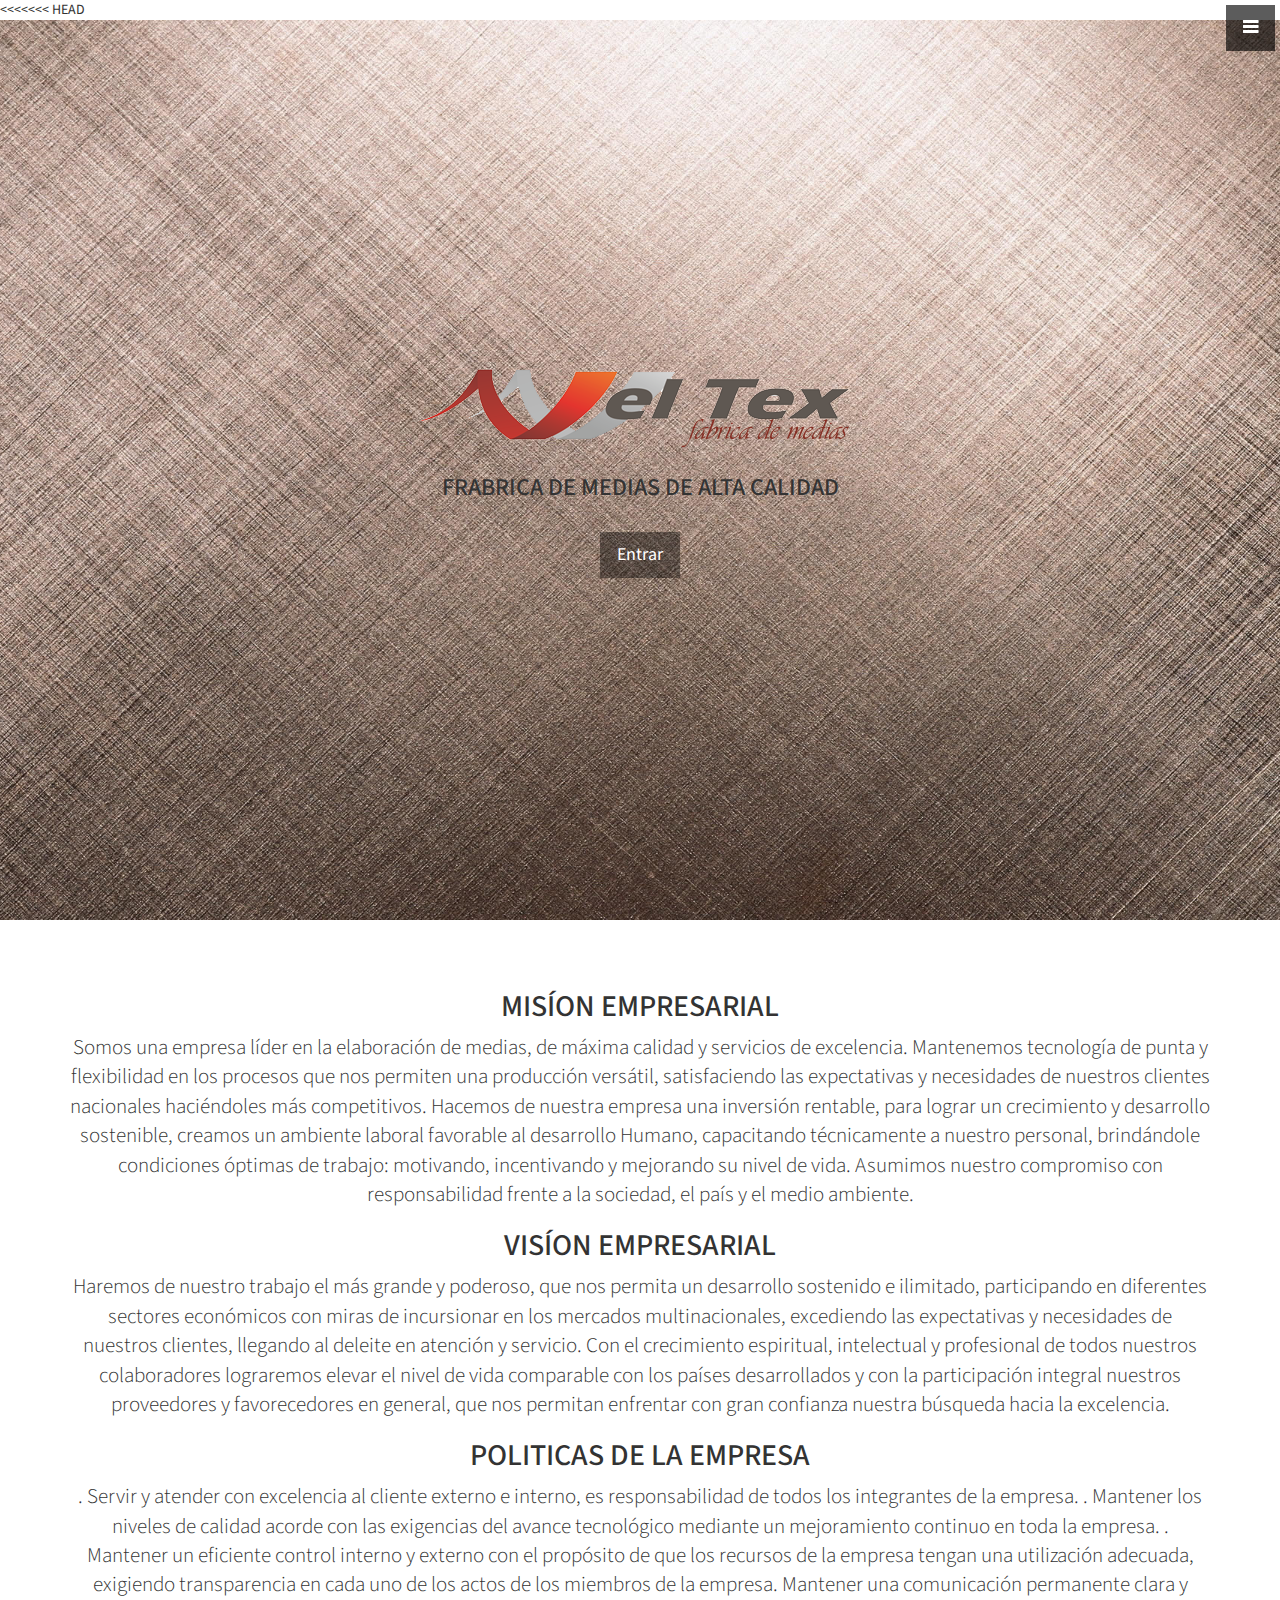
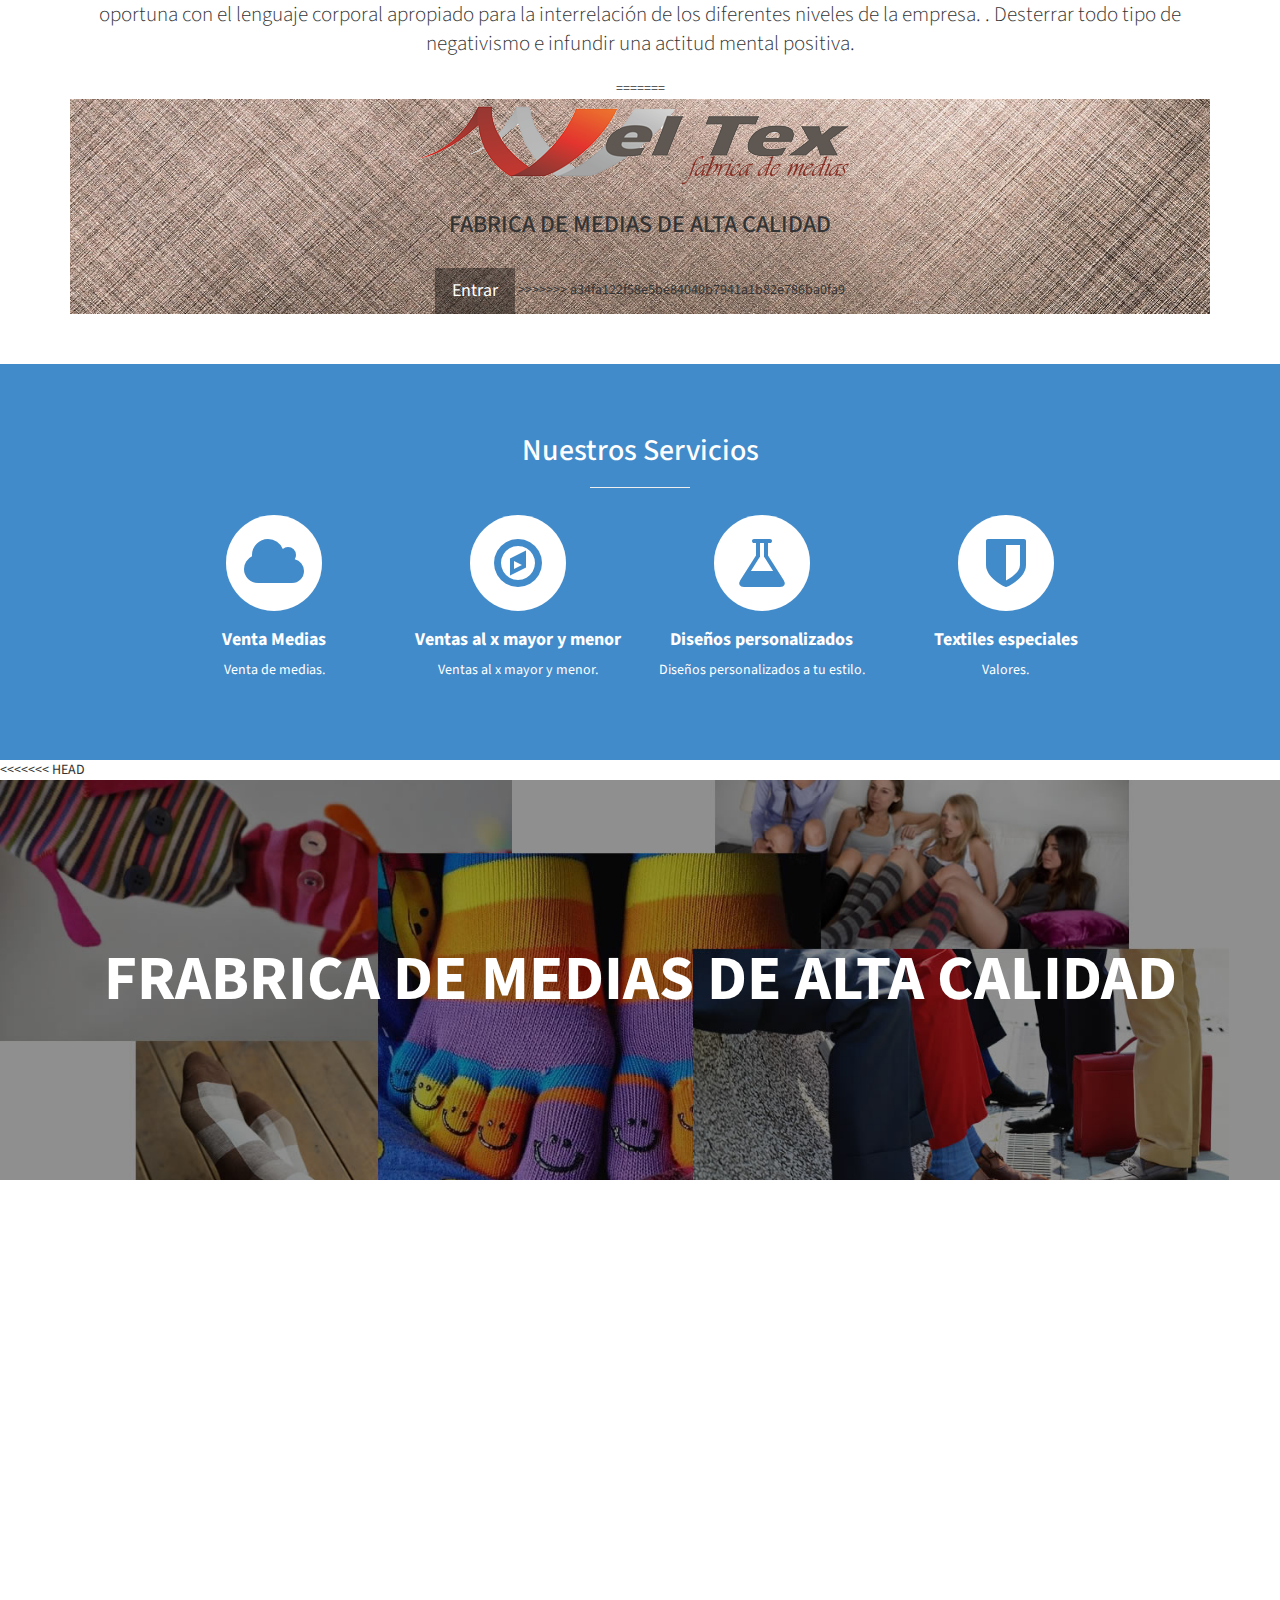
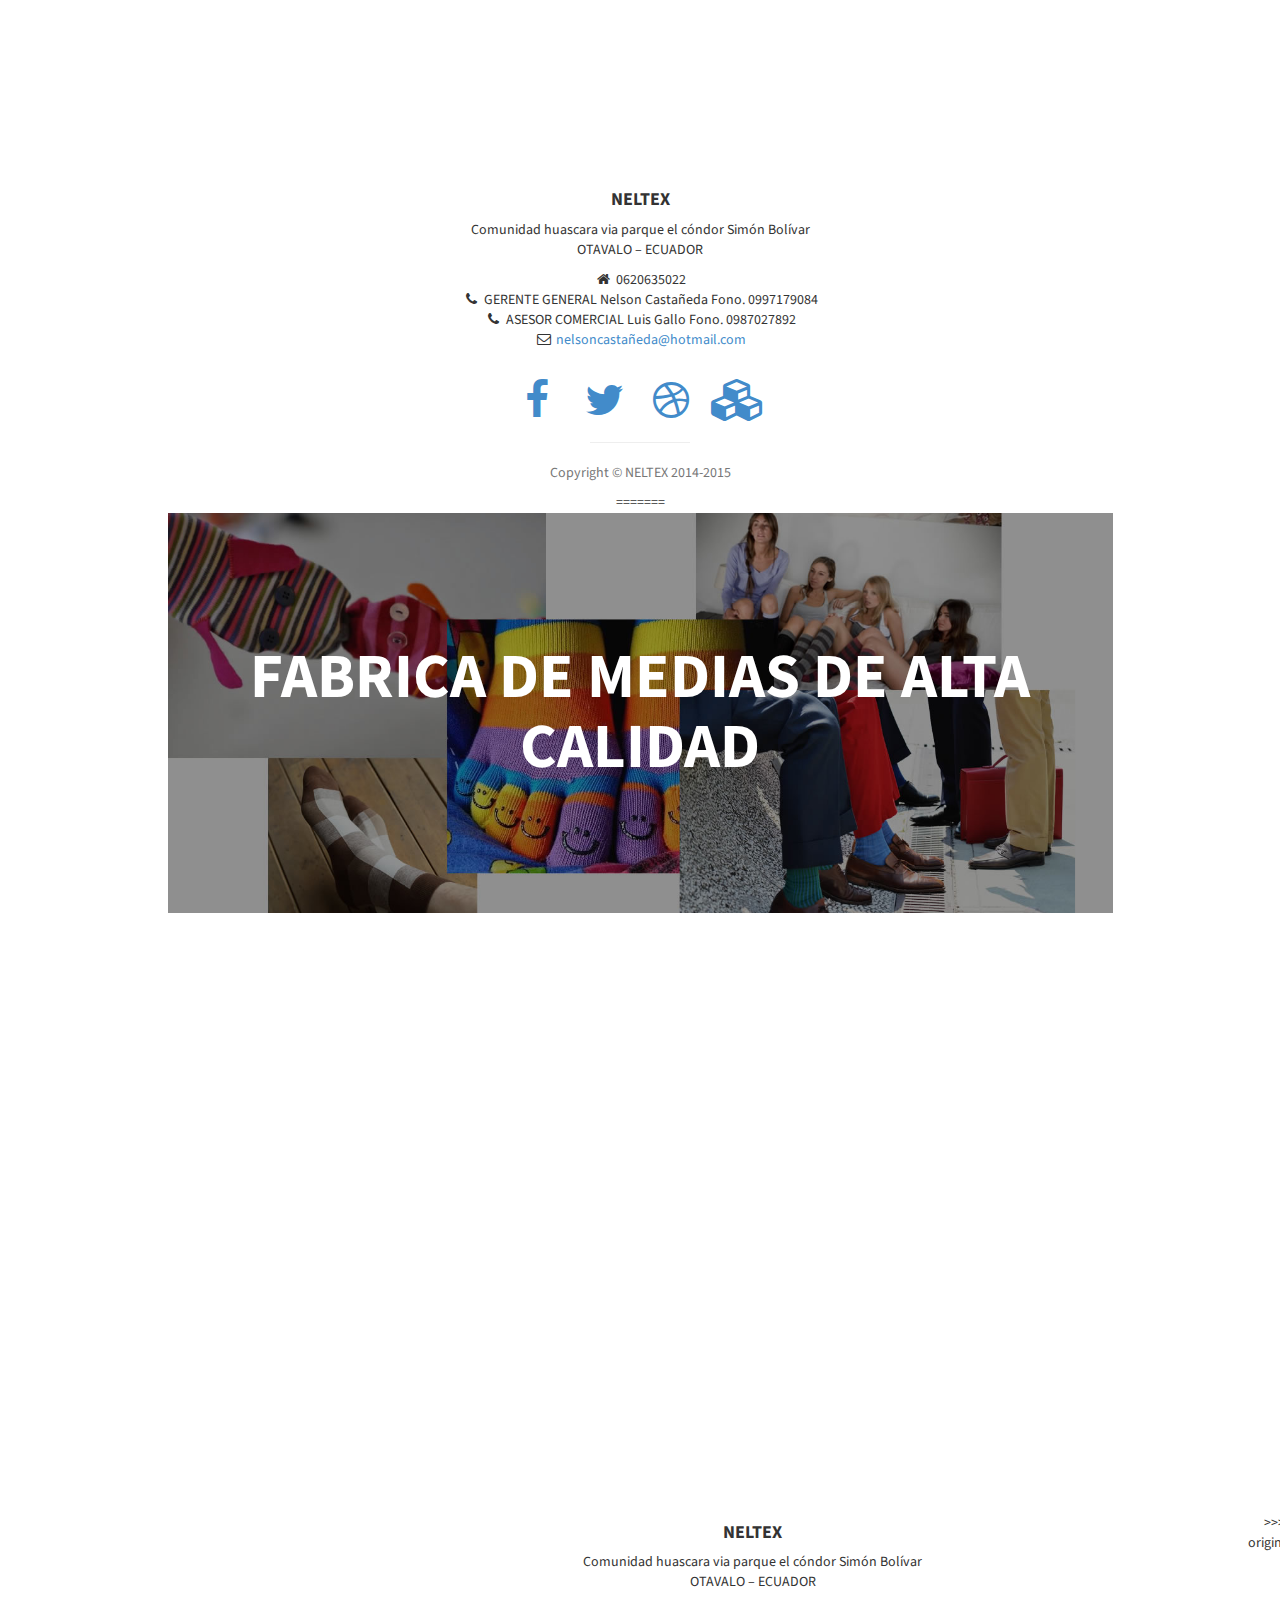
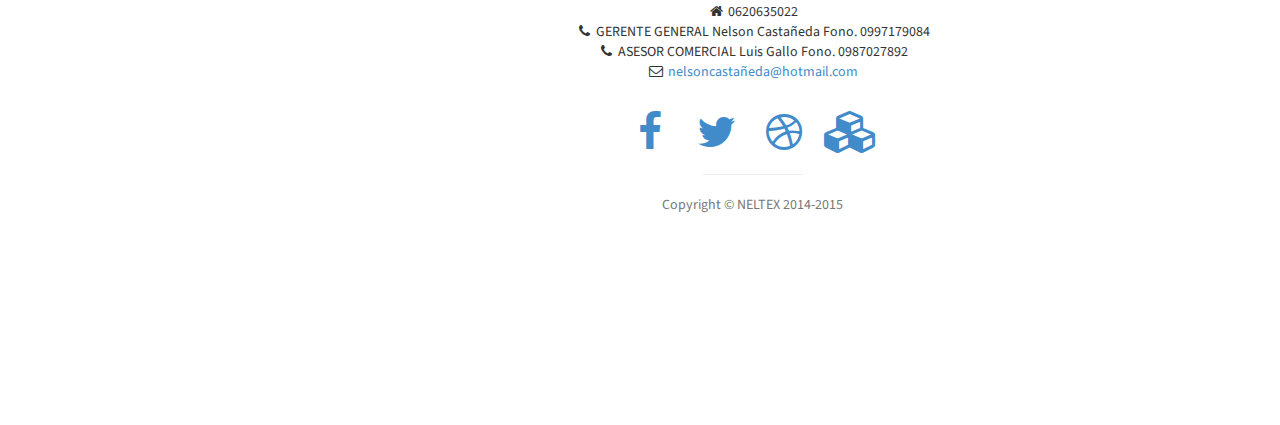
==== commit 01e73cc1: "gfg" ====
--- a/web/index.html
+++ b/web/index.html
@@ -1,4 +1,5 @@
 <!DOCTYPE html>
+<<<<<<< HEAD
 <html lang="es">
 
 <head>
@@ -89,6 +90,56 @@
                     Mantener una comunicación permanente clara y oportuna con el lenguaje corporal apropiado para la interrelación de los diferentes niveles de la empresa.
                     . Desterrar todo tipo de negativismo e infundir una actitud mental positiva.
                     </p>
+=======
+<html lang="en">
+
+    <head>
+        <meta charset="utf-8">
+        <meta http-equiv="X-UA-Compatible" content="IE=edge">
+        <meta name="viewport" content="width=device-width, initial-scale=1">
+        <meta name="description" content="">
+        <meta name="author" content="">
+
+        <title>.:NELTEX:.</title>
+        <link href="css/bootstrap.min.css" rel="stylesheet">
+        <link href="css/stylish-portfolio.css" rel="stylesheet">
+        <link href="font-awesome-4.1.0/css/font-awesome.min.css" rel="stylesheet" type="text/css">
+        <link href="http://fonts.googleapis.com/css?family=Source+Sans+Pro:300,400,700,300italic,400italic,700italic" rel="stylesheet" type="text/css">
+    </head>
+
+    <body>
+
+        <!-- Navigation -->
+        <a id="menu-toggle" href="#" class="btn btn-dark btn-lg toggle"><i class="fa fa-bars"></i></a>
+        <nav id="sidebar-wrapper">
+            <ul class="sidebar-nav">
+                <a id="menu-close" href="#" class="btn btn-light btn-lg pull-right toggle"><i class="fa fa-times"></i></a>
+                <li class="sidebar-brand">
+                    <a href="#top">NELTEX</a>
+                </li>
+                <li>
+                    <a href="#top">Inicio</a>
+                </li>
+                <li>
+                    <a href="#about">Empresa</a>
+                </li>
+                <li>
+                    <a href="#services">Servicios</a>
+                </li>            
+                <li>
+                    <a href="#contact">Contactos</a>
+                </li>
+            </ul>
+        </nav>
+
+        <!-- Header -->
+        <header id="top" class="header">
+            <div class="text-vertical-center">
+                <img src="img/logo.fw.png">
+                <h3>FABRICA DE MEDIAS DE ALTA CALIDAD</h3>
+                <br>
+                <a href="#about" class="btn btn-dark btn-lg">Entrar</a>
+>>>>>>> a34fa122f58e5be84040b7941a1b82e786ba0fa9
             </div>
             <!-- /.row -->
         </div>
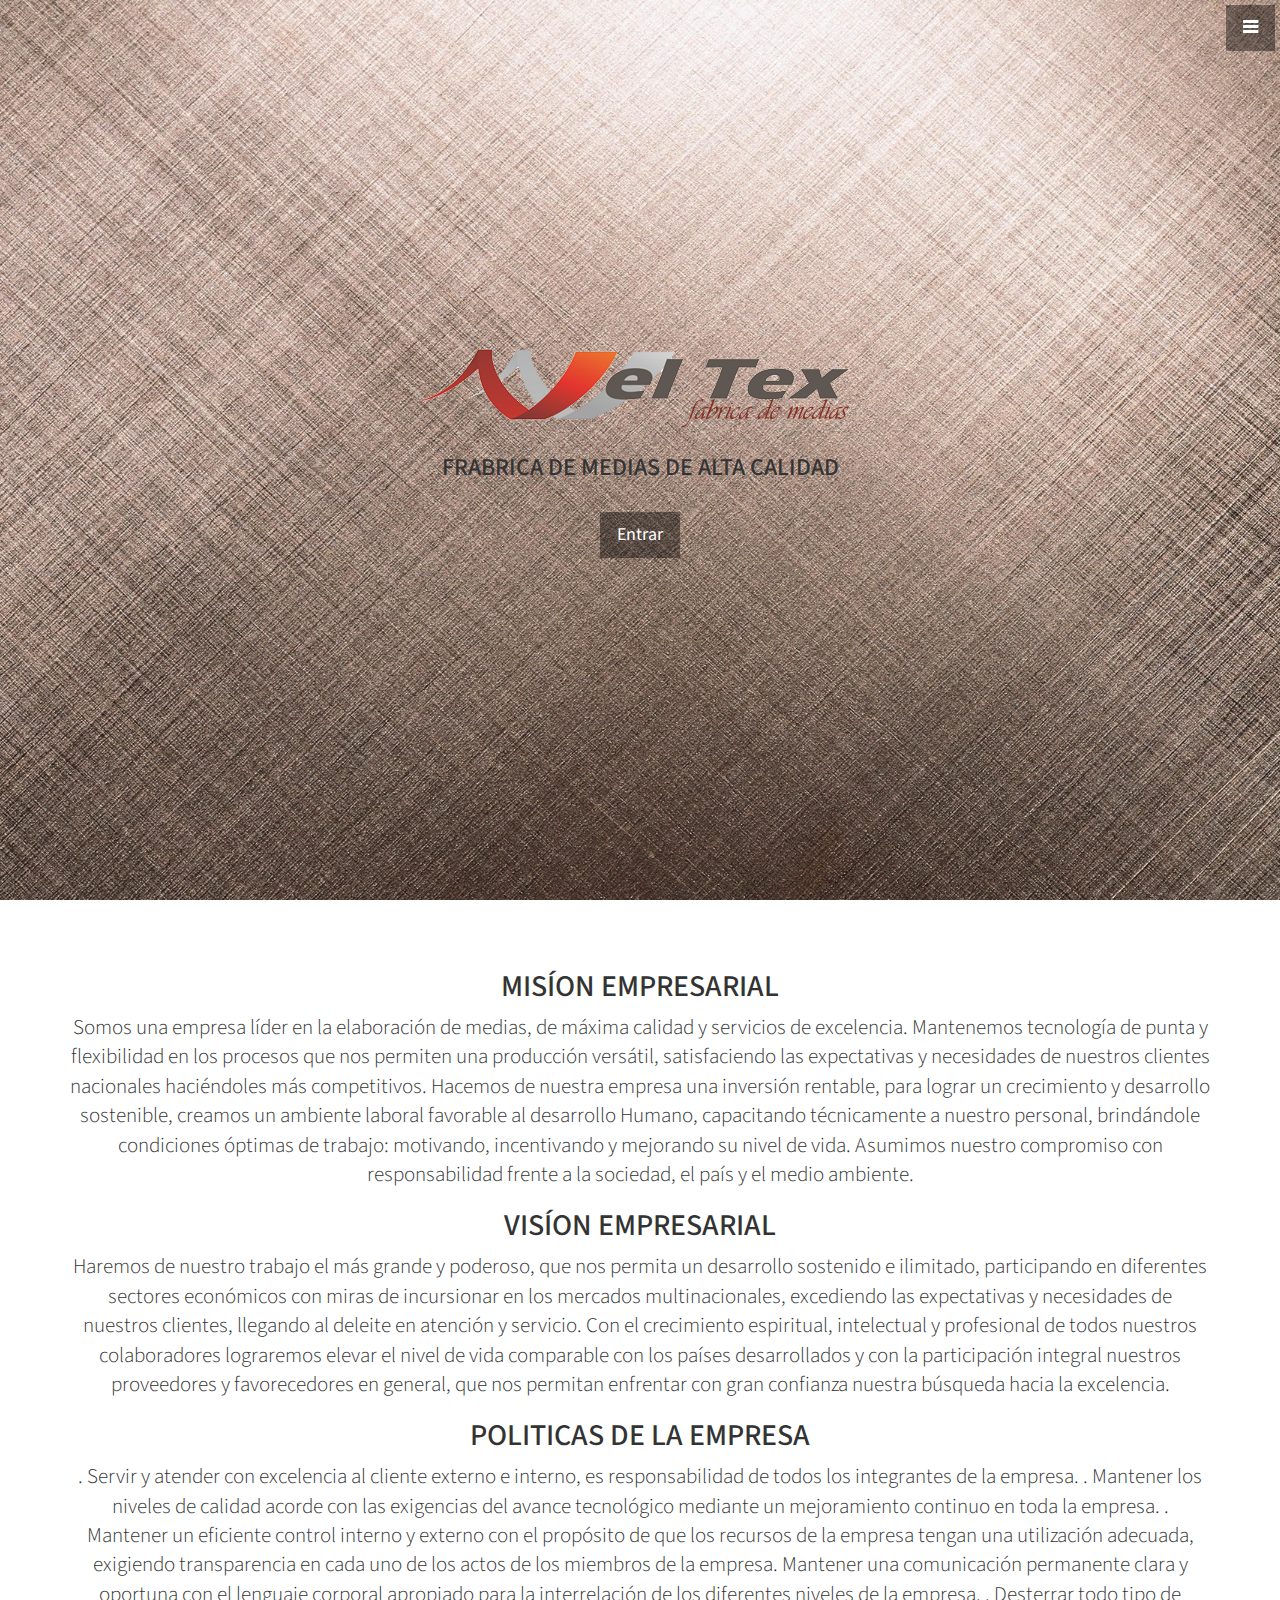
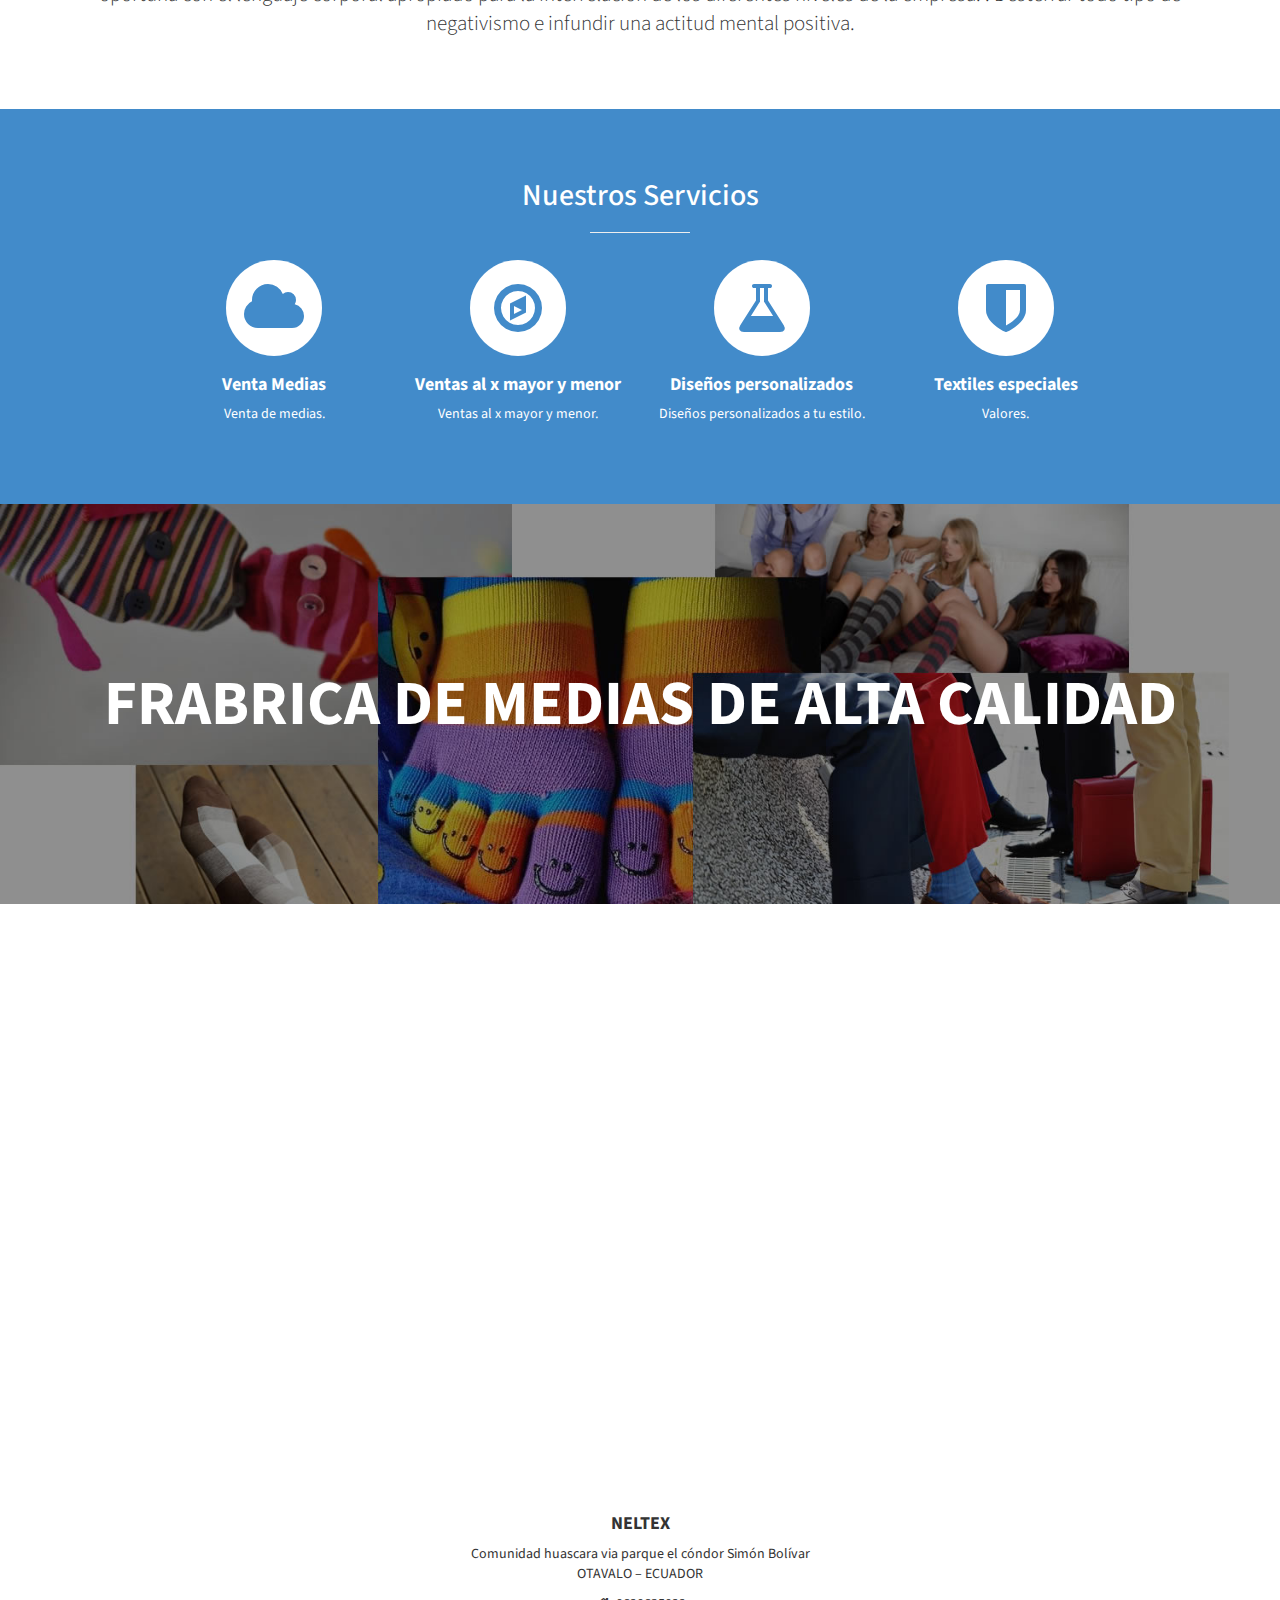
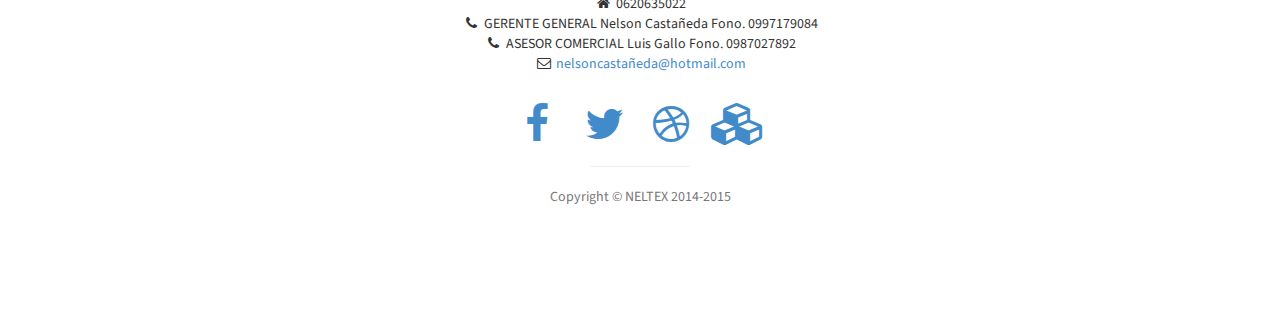
==== commit 32917baf: "index" ====
--- a/web/index.html
+++ b/web/index.html
@@ -1,6 +1,5 @@
 <!DOCTYPE html>
-<<<<<<< HEAD
-<html lang="es">
+<html lang="en">
 
 <head>
 
@@ -20,7 +19,7 @@
 
     <!-- Custom Fonts -->
     <link href="font-awesome-4.1.0/css/font-awesome.min.css" rel="stylesheet" type="text/css">
-    
+    <link href="http://fonts.googleapis.com/css?family=Source+Sans+Pro:300,400,700,300italic,400italic,700italic" rel="stylesheet" type="text/css">
 
     <!-- HTML5 Shim and Respond.js IE8 support of HTML5 elements and media queries -->
     <!-- WARNING: Respond.js doesn't work if you view the page via file:// -->
@@ -90,56 +89,6 @@
                     Mantener una comunicación permanente clara y oportuna con el lenguaje corporal apropiado para la interrelación de los diferentes niveles de la empresa.
                     . Desterrar todo tipo de negativismo e infundir una actitud mental positiva.
                     </p>
-=======
-<html lang="en">
-
-    <head>
-        <meta charset="utf-8">
-        <meta http-equiv="X-UA-Compatible" content="IE=edge">
-        <meta name="viewport" content="width=device-width, initial-scale=1">
-        <meta name="description" content="">
-        <meta name="author" content="">
-
-        <title>.:NELTEX:.</title>
-        <link href="css/bootstrap.min.css" rel="stylesheet">
-        <link href="css/stylish-portfolio.css" rel="stylesheet">
-        <link href="font-awesome-4.1.0/css/font-awesome.min.css" rel="stylesheet" type="text/css">
-        <link href="http://fonts.googleapis.com/css?family=Source+Sans+Pro:300,400,700,300italic,400italic,700italic" rel="stylesheet" type="text/css">
-    </head>
-
-    <body>
-
-        <!-- Navigation -->
-        <a id="menu-toggle" href="#" class="btn btn-dark btn-lg toggle"><i class="fa fa-bars"></i></a>
-        <nav id="sidebar-wrapper">
-            <ul class="sidebar-nav">
-                <a id="menu-close" href="#" class="btn btn-light btn-lg pull-right toggle"><i class="fa fa-times"></i></a>
-                <li class="sidebar-brand">
-                    <a href="#top">NELTEX</a>
-                </li>
-                <li>
-                    <a href="#top">Inicio</a>
-                </li>
-                <li>
-                    <a href="#about">Empresa</a>
-                </li>
-                <li>
-                    <a href="#services">Servicios</a>
-                </li>            
-                <li>
-                    <a href="#contact">Contactos</a>
-                </li>
-            </ul>
-        </nav>
-
-        <!-- Header -->
-        <header id="top" class="header">
-            <div class="text-vertical-center">
-                <img src="img/logo.fw.png">
-                <h3>FABRICA DE MEDIAS DE ALTA CALIDAD</h3>
-                <br>
-                <a href="#about" class="btn btn-dark btn-lg">Entrar</a>
->>>>>>> a34fa122f58e5be84040b7941a1b82e786ba0fa9
             </div>
             <!-- /.row -->
         </div>
@@ -216,7 +165,6 @@
         <!-- /.container -->
     </section>
 
-<<<<<<< HEAD
     <!-- Callout -->
     <aside class="callout">
         <div class="text-vertical-center">
@@ -270,51 +218,6 @@
                     </ul>
                     <hr class="small">
                     <p class="text-muted">Copyright &copy; NELTEX  2014-2015</p> 
-=======
-        <aside class="callout">
-            <div class="text-vertical-center">
-                <h1>FABRICA DE MEDIAS DE ALTA CALIDAD</h1>
-            </div>
-        </aside>
-
-        <section id="contact" class="map">
-            <iframe src="https://www.google.com/maps/embed?pb=!1m18!1m12!1m3!1d510690.7413063633!2d-78.28881441718569!3d0.2778215397308347!2m3!1f0!2f0!3f0!3m2!1i1024!2i768!4f13.1!3m3!1m2!1s0x8e2a14969c8ae5ad%3A0x7594fb6eb6c2239e!2sOtavalo!5e0!3m2!1ses!2sec!4v1417794555160" width="100%" height="100%" frameborder="0" style="border:0"></iframe>
-        </section>
-
-        <footer>
-            <div class="container">
-                <div class="row">
-                    <div class="col-lg-10 col-lg-offset-1 text-center">
-                        <h4><strong>NELTEX</strong>
-                        </h4>
-                        <p>Comunidad huascara via parque el cóndor  Simón Bolívar <br> OTAVALO – ECUADOR</p>
-                        <ul class="list-unstyled">
-                            <li><i class="fa fa-home fa-fw"></i> 0620635022</li>
-                            <li><i class="fa fa-phone fa-fw"></i> GERENTE GENERAL  Nelson Castañeda Fono. 0997179084</li>
-                            <li><i class="fa fa-phone fa-fw"></i> ASESOR COMERCIAL  Luis Gallo Fono.  0987027892</li>
-
-                            <li><i class="fa fa-envelope-o fa-fw"></i>  <a href="mailto:name@example.com">nelsoncastañeda@hotmail.com</a>
-                            </li>
-                        </ul>
-                        <br>
-                        <ul class="list-inline">
-                            <li>
-                                <a href=""><i class="fa fa-facebook fa-fw fa-3x"></i></a>
-                            </li>
-                            <li>
-                                <a href=""><i class="fa fa-twitter fa-fw fa-3x"></i></a>
-                            </li>
-                            <li>
-                                <a href=""><i class="fa fa-dribbble fa-fw fa-3x"></i></a>
-                            </li>
-                            <li>
-                                <a href="../html"><i class="fa fa-cubes fa-fw fa-3x" title="SISTEMA"></i></a>
-                            </li>
-                        </ul>
-                        <hr class="small">
-                        <p class="text-muted">Copyright &copy; NELTEX  2014-2015</p> 
-                    </div>
->>>>>>> origin/master
                 </div>
             </div>
         </div>
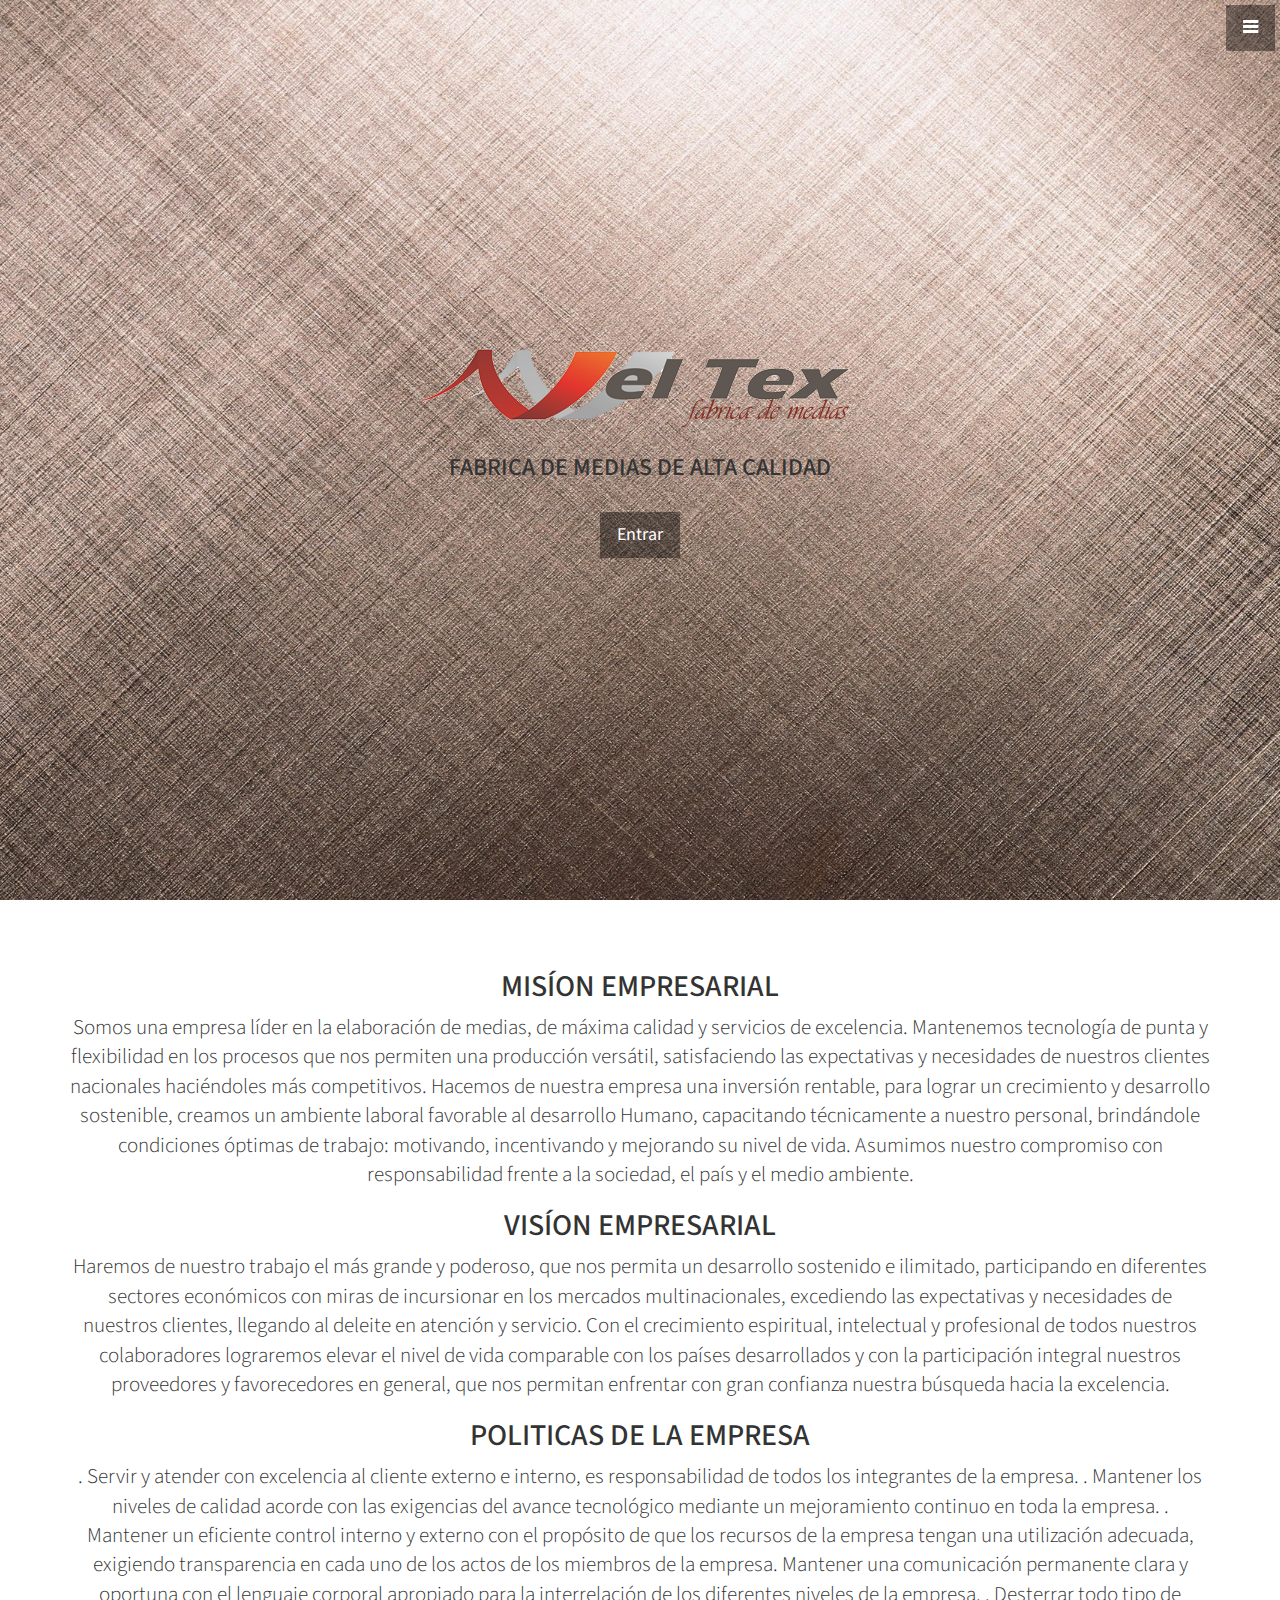
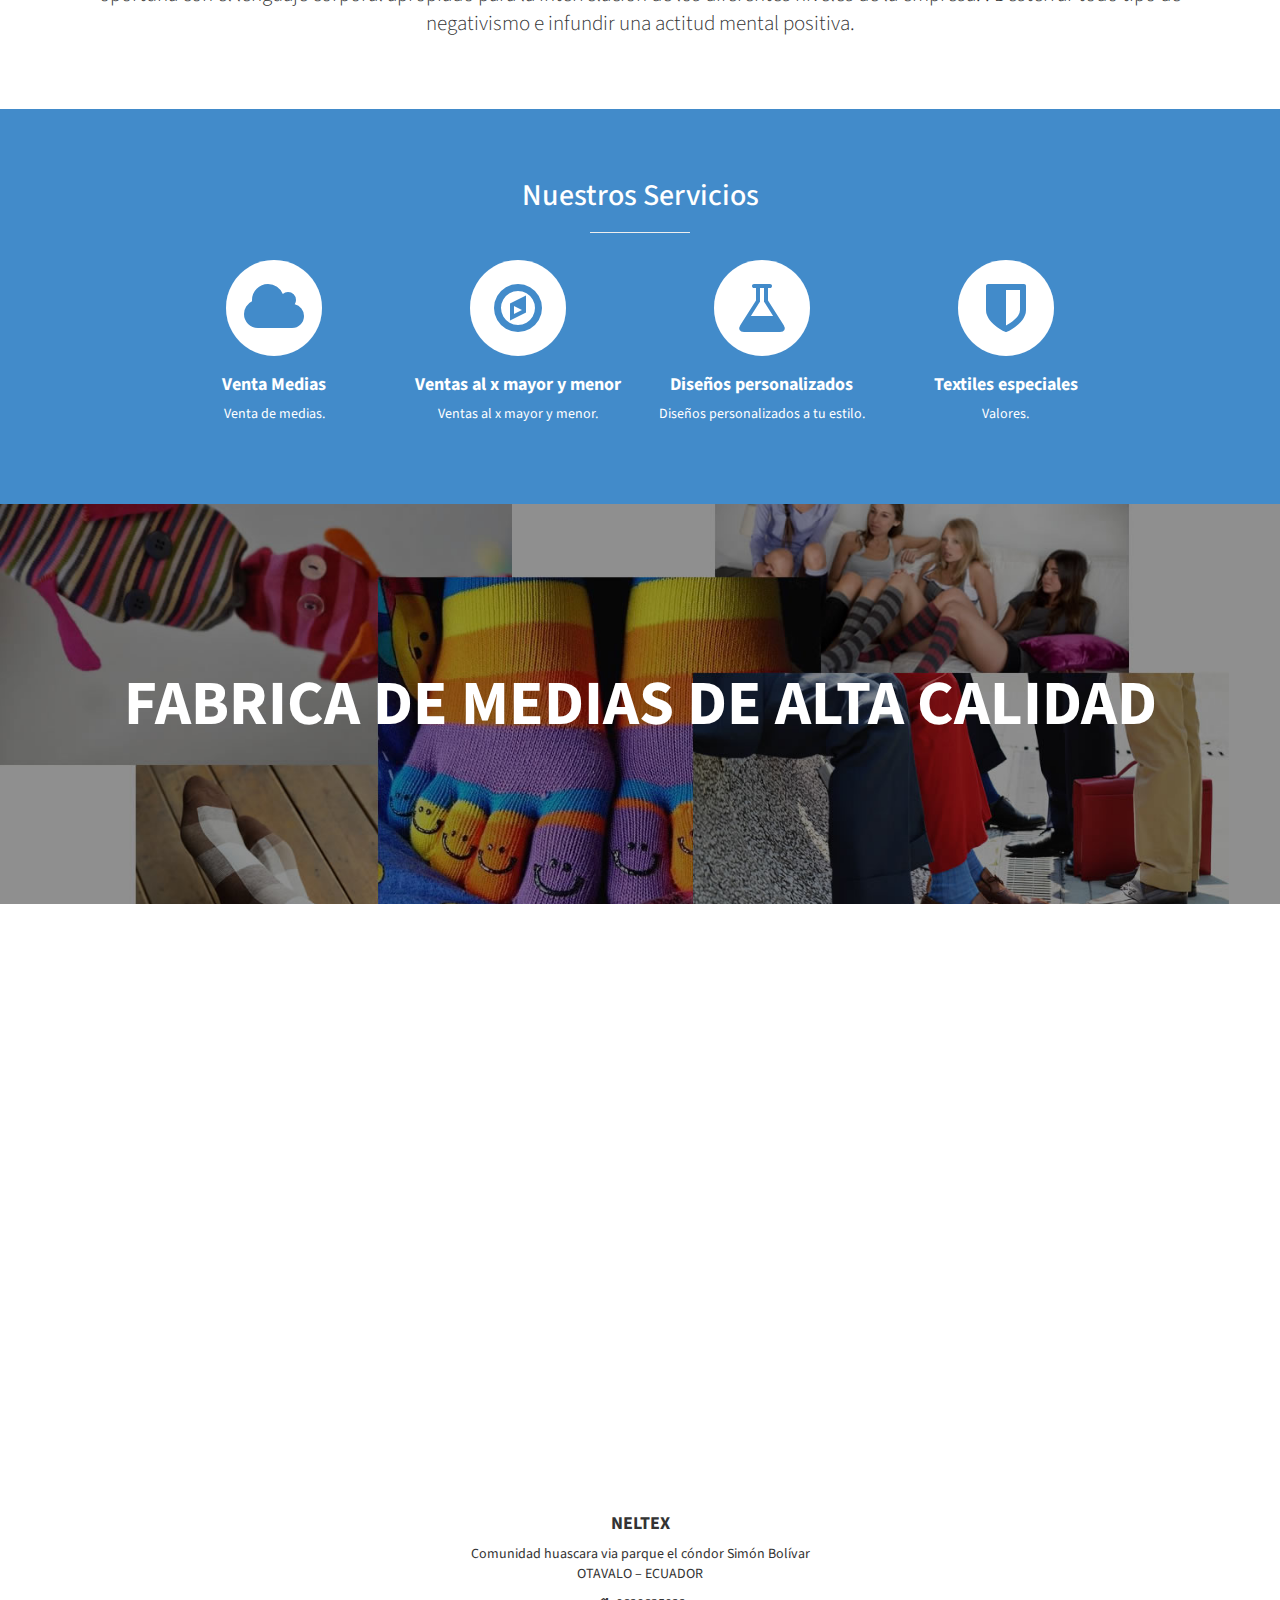
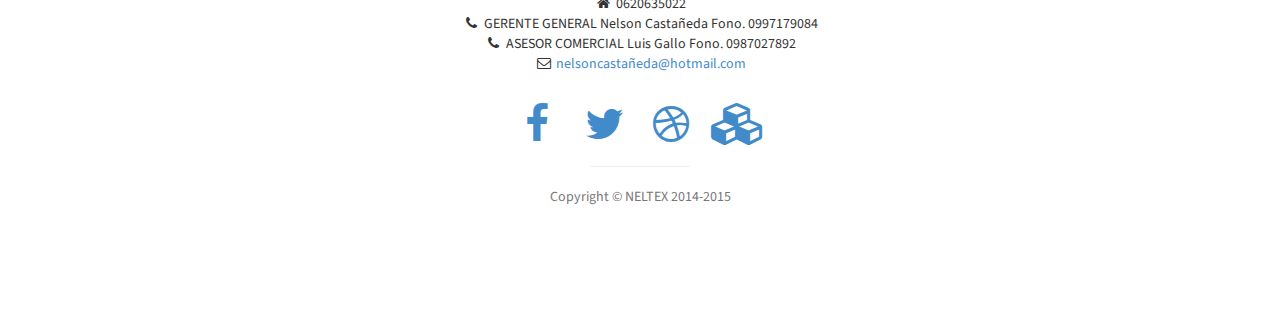
==== commit bfa170b1: "letra" ====
--- a/web/index.html
+++ b/web/index.html
@@ -59,7 +59,7 @@
     <header id="top" class="header">
         <div class="text-vertical-center">
             <img src="img/logo.fw.png">
-            <h3>FRABRICA DE MEDIAS DE ALTA CALIDAD</h3>
+            <h3>FABRICA DE MEDIAS DE ALTA CALIDAD</h3>
             <br>
             <a href="#about" class="btn btn-dark btn-lg">Entrar</a>
         </div>
@@ -168,7 +168,7 @@
     <!-- Callout -->
     <aside class="callout">
         <div class="text-vertical-center">
-            <h1>FRABRICA DE MEDIAS DE ALTA CALIDAD</h1>
+            <h1>FABRICA DE MEDIAS DE ALTA CALIDAD</h1>
         </div>
     </aside>
 
